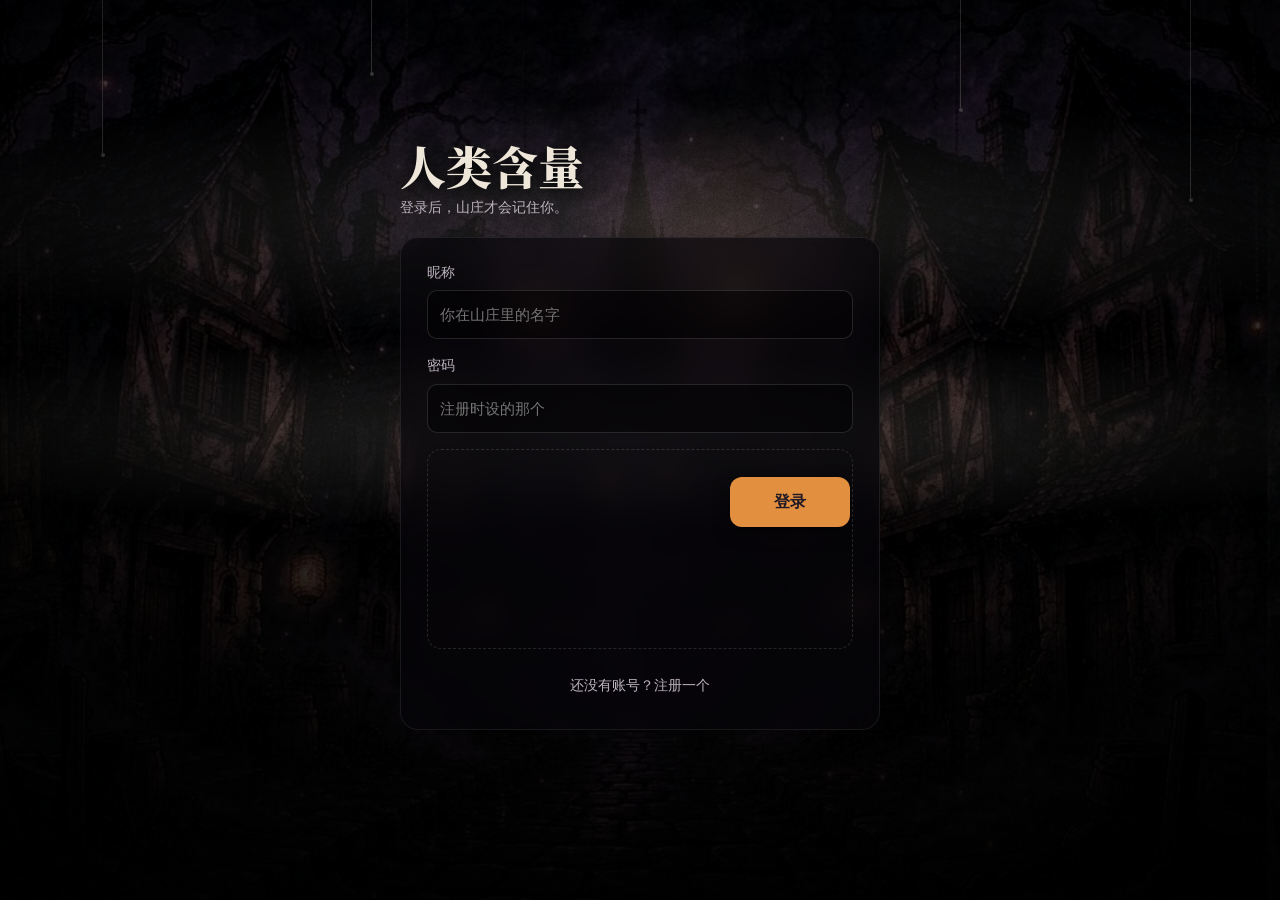
==== demo/index.html @ d8f10190 "Web demo: hostile login door and a desktop layout - Login screen whose button wanders off when the m" ====
<!doctype html>
<html lang="zh-CN">
<head>
<meta charset="utf-8">
<meta name="viewport" content="width=device-width, initial-scale=1, viewport-fit=cover">
<style>html{box-sizing:border-box;padding:env(safe-area-inset-top,0px) 0 env(safe-area-inset-bottom,0px)}body{margin:0}[hidden]{display:none!important}</style>
</head>
<body>
<title>人类含量</title>
<meta name="claude:viewport-fit-sides" content="cover">
<link rel="stylesheet" href="https://fonts.googleapis.com/css2?family=Noto+Serif+SC:wght@700;900&display=swap">
<style>
/* 布局：一块手机竖屏大小的舞台。夜里的山庄做底，内容写在米色纸条和半透的暗玻璃上，火光色是唯一的强调色。 */
:root {
  color-scheme: dark;
  --black: #07050a;
  --night: #16111b;
  --raised: rgba(8, 6, 11, 0.58);
  --text: #ede6d9;
  --dim: #bdb3bf;
  --paper: #efe6d1;
  --paper-shade: #dbcfb5;
  --ink: #211a24;
  --ink-soft: #5e5461;
  --ember: #e38f40;
  --rose: #cc4d73;
  --moss: #85a870;
  --line: rgba(255, 255, 255, 0.1);
  --display: "Noto Serif SC", "Songti SC", "STSong", "SimSun", serif;
  --body: -apple-system, BlinkMacSystemFont, "PingFang SC", "Hiragino Sans GB", "Microsoft YaHei", "Noto Sans SC", sans-serif;
  --gutter-l: max(18px, env(safe-area-inset-left, 0px));
  --gutter-r: max(18px, env(safe-area-inset-right, 0px));
}
html, body { height: 100%; }
body {
  margin: 0;
  background: var(--black);
  color: var(--text);
  font: 15px/1.55 var(--body);
  display: flex;
  justify-content: center;
  align-items: center;
  overflow: hidden;
  -webkit-tap-highlight-color: transparent;
}
*, *::before, *::after { box-sizing: border-box; }
button, input, textarea, select { font: inherit; color: inherit; }
button { border: 0; background: none; padding: 0; cursor: pointer; touch-action: manipulation; }
button:disabled { cursor: default; opacity: 0.36; }
[hidden] { display: none !important; }
:focus-visible { outline: 2px solid var(--ember); outline-offset: 2px; }
h1, h2, h3, p { margin: 0; }

#shell {
  position: relative;
  width: 100%;
  max-width: 430px;
  height: 100%;
  max-height: 932px;
  overflow: hidden;
  background: var(--night);
  isolation: isolate;
}
.side-brand, .side-foot { display: none; }
#view, .screen { position: absolute; inset: 0; }
.scroll {
  position: absolute; inset: 0; overflow-y: auto; overflow-x: hidden; overscroll-behavior: contain;
  padding: 18px var(--gutter-r) 150px var(--gutter-l);
  display: flex; flex-direction: column; gap: 18px;
  scrollbar-width: none;
}
.scroll::-webkit-scrollbar { display: none; }
.scroll > * { flex-shrink: 0; min-width: 0; }

/* ---------- 夜里的山庄 ---------- */
.atmo { position: absolute; inset: 0; overflow: hidden; pointer-events: none; background: #000; z-index: 0; }
.atmo > * { position: absolute; }
.atmo-img { inset: -4% -8% -4% -8%; background-size: cover; background-position: var(--focus, 50%) 30%; filter: saturate(0.74) contrast(1.1) brightness(var(--lift, 1)); animation: atmo-drift 24s ease-in-out infinite alternate; }
.atmo-street { --focus: 50%; --lift: 1.22; --gx: 56%; --gy: 30%; }
.atmo-square { --focus: 47%; --lift: 1.1; --gx: 56%; --gy: 62%; }
.atmo-chapel { --focus: 38%; --gx: 50%; --gy: 42%; }
.atmo-docks { --focus: 34%; --gx: 30%; --gy: 40%; }
.atmo-glow { left: var(--gx); top: var(--gy); width: 340px; height: 340px; margin: -170px 0 0 -170px; border-radius: 50%; background: radial-gradient(circle, rgba(227, 143, 64, 0.4), transparent 68%); mix-blend-mode: screen; animation: atmo-flicker 3.1s steps(1) infinite; }
.atmo-scrim { inset: 0; background: linear-gradient(rgba(0, 0, 0, 0.18), rgba(0, 0, 0, 0.44) 30%, rgba(0, 0, 0, 0.72) 66%, rgba(0, 0, 0, 0.9)); }
.atmo.quiet .atmo-scrim { background: linear-gradient(rgba(0, 0, 0, 0.5), rgba(0, 0, 0, 0.7) 30%, rgba(0, 0, 0, 0.86) 66%, rgba(0, 0, 0, 0.95)); }
.atmo-fog { left: -30%; width: 160%; height: 30%; background: radial-gradient(ellipse at center, rgba(237, 230, 217, 0.13), transparent 62%); }
.atmo-fog.a { top: 9%; animation: atmo-fog-a 26s ease-in-out infinite alternate; }
.atmo-fog.b { top: 36%; height: 24%; animation: atmo-fog-b 31s ease-in-out infinite alternate; }
.atmo-string { top: 0; width: 1px; background: rgba(237, 230, 217, 0.26); transform-origin: top center; animation: atmo-sway 3.6s ease-in-out infinite alternate; }
.atmo-string::after { content: ""; position: absolute; left: -1.5px; bottom: -4px; width: 4px; height: 4px; border-radius: 50%; background: rgba(237, 230, 217, 0.3); }
.atmo-string:nth-of-type(1) { left: 8%; height: 17%; --sway: 1.4deg; }
.atmo-string:nth-of-type(2) { left: 29%; height: 8%; --sway: -2.2deg; animation-duration: 2.9s; }
.atmo-string:nth-of-type(3) { left: 75%; height: 12%; --sway: 1.8deg; animation-duration: 4.2s; }
.atmo-string:nth-of-type(4) { left: 93%; height: 22%; --sway: -1.1deg; animation-duration: 3.3s; }
.atmo-eyes { left: 20%; top: 16%; display: flex; gap: 8px; opacity: 0; animation: atmo-eyes 13s linear infinite; }
.atmo-eyes i { width: 5px; height: 3px; border-radius: 50%; background: var(--ember); box-shadow: 0 0 6px 1px var(--ember); }
.atmo.quiet .atmo-eyes { display: none; }
.atmo-grain { inset: 0; opacity: 0.2; mix-blend-mode: overlay; background-size: 192px 192px; }
.atmo-vig { inset: 0; background: radial-gradient(ellipse at center, transparent 34%, rgba(0, 0, 0, 0.62) 100%); }
@keyframes atmo-drift { from { transform: translateX(-14px); } to { transform: translateX(14px); } }
@keyframes atmo-fog-a { from { transform: translateX(-12%); } to { transform: translateX(14%); } }
@keyframes atmo-fog-b { from { transform: translateX(12%); } to { transform: translateX(-14%); } }
@keyframes atmo-sway { from { transform: rotate(calc(var(--sway) * -1)); } to { transform: rotate(var(--sway)); } }
@keyframes atmo-flicker { 0% { opacity: 0.8; } 9% { opacity: 1; } 17% { opacity: 0.72; } 30% { opacity: 0.95; } 41% { opacity: 0.66; } 52% { opacity: 1; } 63% { opacity: 0.84; } 76% { opacity: 0.7; } 88% { opacity: 0.97; } }
@keyframes atmo-eyes { 0%, 78% { opacity: 0; } 82%, 90% { opacity: 0.9; } 91% { opacity: 0; } 92.5%, 96% { opacity: 0.9; } 98%, 100% { opacity: 0; } }

/* ---------- 文字与通用部件 ---------- */
.screen > .scroll, .screen > .hud, .screen > .village-bottom { z-index: 1; }
.title { font: 900 30px/1.2 var(--display); letter-spacing: 0.01em; text-wrap: balance; text-shadow: 0 2px 14px rgba(0, 0, 0, 0.8); }
.title.sm { font-size: 24px; }
.h2 { font: 700 20px/1.3 var(--display); }
.sub { color: var(--dim); font-size: 14px; }
.small { font-size: 13px; }
.ember { color: var(--ember); } .rose { color: var(--rose); } .moss { color: var(--moss); } .dim { color: var(--dim); }
.row { display: flex; align-items: center; gap: 10px; min-width: 0; }
.row.top { align-items: flex-start; } .row.base { align-items: baseline; }
.grow { flex: 1; min-width: 0; }
.stack { display: flex; flex-direction: column; gap: 10px; min-width: 0; }
.stack.tight { gap: 4px; } .stack.loose { gap: 16px; }
.head { display: flex; align-items: flex-end; justify-content: space-between; gap: 12px; min-height: 44px; }
.back { width: 40px; height: 40px; border-radius: 50%; background: rgba(0, 0, 0, 0.5); border: 1px solid var(--line); display: grid; place-items: center; }
.icon { width: 20px; height: 20px; fill: none; stroke: currentColor; stroke-width: 1.7; stroke-linecap: round; stroke-linejoin: round; flex-shrink: 0; }
.round { width: 40px; height: 40px; border-radius: 50%; background: rgba(0, 0, 0, 0.55); border: 1px solid var(--line); display: grid; place-items: center; color: var(--text); }
.round.ember { color: var(--ember); }

.btn { display: flex; align-items: center; justify-content: center; gap: 8px; width: 100%; min-height: 50px; padding: 0 18px; border-radius: 12px; background: var(--ember); color: var(--ink); font-weight: 650; text-align: center; transition: transform 0.12s, opacity 0.12s; }
.btn:active:not(:disabled) { transform: scale(0.97); }
.btn.quiet { background: rgba(0, 0, 0, 0.5); color: var(--text); font-weight: 550; border: 1px solid rgba(237, 230, 217, 0.16); min-height: 46px; }
.btn.danger { background: var(--rose); }
.btn.fit { width: auto; }
.link { color: var(--dim); font-size: 14px; min-height: 40px; padding: 0 4px; }
.link.ember { color: var(--ember); } .link.rose { color: var(--rose); }
.ink-link { color: var(--ink-soft); font-size: 13px; font-weight: 650; min-height: 32px; }
.paper { background: var(--paper); color: var(--ink); border-radius: 6px; padding: 16px; box-shadow: 0 3px 8px rgba(0, 0, 0, 0.45); }
.paper .sub { color: var(--ink-soft); }
.raised { background: var(--raised); border: 1px solid rgba(255, 255, 255, 0.07); border-radius: 16px; padding: 16px; -webkit-backdrop-filter: blur(14px); backdrop-filter: blur(14px); }
.tag { display: inline-flex; align-items: center; font-size: 12px; font-weight: 650; padding: 2px 8px; border-radius: 99px; background: rgba(189, 179, 191, 0.16); color: var(--dim); white-space: nowrap; }
.tag.ember { background: rgba(227, 143, 64, 0.18); color: var(--ember); } .tag.rose { background: rgba(204, 77, 115, 0.2); color: var(--rose); } .tag.moss { background: rgba(133, 168, 112, 0.2); color: var(--moss); }
.tag.fill-ember { background: var(--ember); color: var(--ink); } .tag.fill-rose { background: var(--rose); color: var(--ink); } .tag.ink { background: rgba(33, 26, 36, 0.14); color: var(--ink); }
.meter { height: 6px; border-radius: 99px; background: rgba(255, 255, 255, 0.12); overflow: hidden; }
.meter > i { display: block; height: 100%; border-radius: 99px; background: var(--ember); transition: width 0.4s ease-out; }
.meter.rose > i { background: var(--rose); }
.kv { display: flex; justify-content: space-between; gap: 12px; padding: 6px 0; font-size: 14px; }
.kv > span:first-child { color: var(--dim); } .kv > span:last-child { font-weight: 550; font-variant-numeric: tabular-nums; text-align: right; }
.hr { height: 1px; background: var(--line); }
.field { display: flex; flex-direction: column; gap: 8px; }
.field > label, .label { font-size: 14px; font-weight: 550; color: var(--dim); }
.input { width: 100%; padding: 12px; border-radius: 10px; background: rgba(0, 0, 0, 0.5); border: 1px solid rgba(255, 255, 255, 0.13); color: var(--text); caret-color: var(--ember); resize: none; }
.input::placeholder { color: rgba(189, 179, 191, 0.5); }
.input:focus { outline: 1px solid var(--ember); }
.seg { display: flex; padding: 3px; border-radius: 11px; background: rgba(0, 0, 0, 0.5); border: 1px solid var(--line); }
.seg > button { flex: 1; min-height: 34px; border-radius: 8px; font-size: 14px; font-weight: 550; color: var(--dim); }
.seg > button.on { background: rgba(237, 230, 217, 0.2); color: var(--text); }
.switch { display: flex; align-items: center; justify-content: space-between; gap: 14px; min-height: 44px; width: 100%; text-align: left; }
.switch i { flex-shrink: 0; width: 50px; height: 30px; border-radius: 99px; background: rgba(255, 255, 255, 0.18); position: relative; transition: background 0.2s; }
.switch i::after { content: ""; position: absolute; top: 3px; left: 3px; width: 24px; height: 24px; border-radius: 50%; background: #fff; transition: transform 0.2s; }
.switch.on i { background: var(--ember); } .switch.on.warn i { background: var(--rose); } .switch.on i::after { transform: translateX(20px); }
input[type="range"] { width: 100%; accent-color: var(--ember); }
.chips { display: flex; gap: 8px; flex-wrap: wrap; }
.chip { flex: 1; min-width: 0; text-align: left; padding: 9px 10px; border-radius: 10px; background: rgba(0, 0, 0, 0.5); border: 1px solid var(--line); }
.chip b { display: block; font-size: 14px; } .chip span { font-size: 11px; opacity: 0.75; }
.chip.on { background: var(--ember); color: var(--ink); border-color: transparent; }
.list-row { display: flex; align-items: center; gap: 12px; width: 100%; padding: 12px 0; text-align: left; border-bottom: 1px solid var(--line); }
.list-row b { display: block; font-weight: 550; } .list-row .sub { font-size: 13px; }
.chev { color: var(--dim); }
.shake { animation: shake 0.4s; }
@keyframes shake { 20% { transform: translateX(-7px); } 40% { transform: translateX(7px); } 60% { transform: translateX(-5px); } 80% { transform: translateX(5px); } }

/* 长按确认 */
.hold { position: relative; overflow: hidden; width: 100%; min-height: 54px; border-radius: 12px; background: color-mix(in srgb, var(--hold, var(--ember)) 62%, #000); color: var(--ink); font-weight: 650; user-select: none; -webkit-user-select: none; touch-action: none; }
.hold > i { position: absolute; inset: 0 auto 0 0; width: 0; background: var(--hold, var(--ember)); }
.hold > span { position: relative; }
.hold.rose { --hold: var(--rose); }

/* ---------- 标签栏、计时条、提示 ---------- */
#tabbar { position: absolute; left: 16px; right: 16px; bottom: calc(12px + env(safe-area-inset-bottom, 0px)); z-index: 20; display: flex; padding: 5px; border-radius: 32px; background: rgba(14, 10, 17, 0.84); border: 1px solid rgba(255, 255, 255, 0.1); -webkit-backdrop-filter: blur(18px); backdrop-filter: blur(18px); box-shadow: 0 10px 30px rgba(0, 0, 0, 0.6); }
#tabbar button { flex: 1; min-height: 52px; border-radius: 27px; display: flex; flex-direction: column; align-items: center; justify-content: center; gap: 2px; font-size: 10.5px; color: var(--text); position: relative; }
#tabbar button.on { background: rgba(227, 143, 64, 0.2); color: var(--ember); }
#tabbar .badge { position: absolute; top: 5px; left: 55%; min-width: 17px; height: 17px; padding: 0 4px; border-radius: 99px; background: #e5484d; color: #fff; font-size: 11px; font-weight: 700; display: grid; place-items: center; }
#dock { position: absolute; left: 14px; right: 14px; bottom: calc(84px + env(safe-area-inset-bottom, 0px)); z-index: 19; display: flex; flex-direction: column; align-items: center; gap: 8px; pointer-events: none; }
#dock > * { pointer-events: auto; }
.demo-pill { display: flex; align-items: center; gap: 10px; padding: 6px 14px; border-radius: 99px; background: var(--ember); color: var(--ink); font-size: 13px; box-shadow: 0 4px 12px rgba(0, 0, 0, 0.5); }
.demo-pill button { font-weight: 700; min-height: 28px; }
.focus-dock { width: 100%; display: flex; align-items: center; gap: 12px; padding: 9px 12px 9px 14px; border-radius: 14px; background: rgba(14, 10, 17, 0.92); border: 1px solid var(--line); box-shadow: 0 6px 18px rgba(0, 0, 0, 0.5); font-size: 14px; font-weight: 550; }
.focus-dock .t { font-variant-numeric: tabular-nums; }
.focus-dock .pp { width: 34px; height: 34px; border-radius: 50%; background: var(--ember); color: var(--ink); display: grid; place-items: center; }
#toast { pointer-events: none; position: absolute; left: 18px; right: 18px; bottom: calc(94px + env(safe-area-inset-bottom, 0px)); z-index: 70; padding: 12px 16px; border-radius: 12px; background: var(--paper); color: var(--ink); font-size: 14px; font-weight: 550; box-shadow: 0 8px 26px rgba(0, 0, 0, 0.6); animation: rise 0.3s ease-out; }
#flash { position: absolute; inset: 0; z-index: 80; display: grid; place-items: center; pointer-events: none; }
.flash-box { padding: 18px 26px; border-radius: 18px; background: rgba(14, 10, 17, 0.94); text-align: center; animation: pop 0.45s cubic-bezier(0.2, 1.4, 0.4, 1); }
.flash-box b { display: block; font: 900 40px/1.2 var(--display); color: var(--ember); } .flash-box.bad b { color: var(--rose); }
.flash-box span { font-size: 14px; font-weight: 550; }
.spark { position: absolute; left: 50%; top: 50%; width: 6px; height: 6px; border-radius: 50%; background: var(--ember); animation: spark 0.7s ease-out forwards; }
.flash-box.bad ~ .spark { background: var(--rose); }
@keyframes rise { from { transform: translateY(14px); opacity: 0; } }
@keyframes pop { from { transform: scale(0.8); opacity: 0; } }
@keyframes spark { to { transform: translate(var(--dx), var(--dy)); opacity: 0; } }

/* ---------- 弹出面板 ---------- */
#sheet { position: absolute; inset: 0; z-index: 40; }
.sheet-dim { position: absolute; inset: 0; background: rgba(0, 0, 0, 0.6); animation: fade 0.25s; }
.sheet-panel { position: absolute; left: 0; right: 0; bottom: 0; top: 7%; border-radius: 22px 22px 0 0; overflow: hidden; background: var(--night); animation: sheet-up 0.32s cubic-bezier(0.2, 0.9, 0.3, 1); display: flex; flex-direction: column; }
.sheet-panel.half { top: auto; max-height: 86%; }
.sheet-head { position: relative; z-index: 2; display: flex; align-items: center; justify-content: space-between; padding: 14px var(--gutter-r) 8px var(--gutter-l); }
.sheet-head::before { content: ""; position: absolute; top: 6px; left: 50%; width: 36px; height: 4px; margin-left: -18px; border-radius: 9px; background: rgba(255, 255, 255, 0.3); }
.sheet-head b { font-weight: 650; font-size: 16px; padding-top: 6px; }
.sheet-close { min-height: 36px; padding: 0 14px; margin-top: 6px; border-radius: 99px; background: rgba(255, 255, 255, 0.1); color: var(--dim); font-size: 14px; }
.sheet-body { position: relative; z-index: 1; flex: 1; overflow-y: auto; overscroll-behavior: contain; padding: 8px var(--gutter-r) calc(30px + env(safe-area-inset-bottom, 0px)) var(--gutter-l); display: flex; flex-direction: column; gap: 18px; scrollbar-width: none; }
.sheet-body > * { flex-shrink: 0; min-width: 0; }
.sheet-foot { position: relative; z-index: 2; padding: 14px var(--gutter-r) calc(18px + env(safe-area-inset-bottom, 0px)) var(--gutter-l); background: rgba(14, 10, 17, 0.94); border-top: 1px solid var(--line); }
@keyframes fade { from { opacity: 0; } }
@keyframes sheet-up { from { transform: translateY(100%); } }
#cover { position: absolute; inset: 0; z-index: 50; }
#cover:empty, #sheet:empty, #toast:empty, #flash:empty, #dock:empty { display: none; }

/* ---------- 山庄 ---------- */
.pano { position: absolute; inset: 0; overflow: hidden; touch-action: none; cursor: grab; background: #000; }
.pano.grabbing { cursor: grabbing; }
.pano-strip { position: absolute; top: 50%; left: 0; display: flex; will-change: transform; }
.pano-cell { flex-shrink: 0; background-size: 100% 100%; }
.pano-shade { position: absolute; inset: 0; pointer-events: none; background: linear-gradient(rgba(0, 0, 0, 0.55), transparent 22%, transparent 55%, rgba(22, 17, 27, 0.92)); }
.pano .atmo-grain { position: absolute; }
.place { position: absolute; left: 0; top: 0; display: flex; flex-direction: column; align-items: center; gap: 4px; will-change: transform; }
.place b { display: flex; align-items: center; gap: 5px; padding: 6px 12px; border-radius: 4px; background: var(--paper); color: var(--ink); font: 900 17px/1.2 var(--display); box-shadow: 0 3px 8px rgba(0, 0, 0, 0.6); white-space: nowrap; }
.place.locked b { background: rgba(22, 17, 27, 0.92); color: rgba(237, 230, 217, 0.85); }
.place.locked::before { content: ""; position: absolute; left: 50%; top: 50%; width: 190px; height: 120px; margin: -60px 0 0 -95px; background: radial-gradient(ellipse, rgba(22, 17, 27, 0.85), transparent 68%); z-index: -1; }
.place small { font-size: 11px; font-weight: 550; color: rgba(237, 230, 217, 0.85); text-shadow: 0 1px 4px #000; }
.place.on b { outline: 2px solid var(--ember); }
.puppet { position: absolute; left: 0; top: 0; width: 96px; display: flex; flex-direction: column; align-items: center; gap: 6px; will-change: transform; animation: puppet-sway 4s ease-in-out infinite alternate; transform-origin: top center; }
.puppet::before { content: ""; position: absolute; top: 0; left: 30px; width: 36px; height: var(--top); border-left: 1px solid rgba(237, 230, 217, 0.35); border-right: 1px solid rgba(237, 230, 217, 0.35); transform: perspective(200px) rotateX(-20deg); transform-origin: top; }
.puppet .pic { width: 96px; height: 104px; margin-top: var(--top); border-radius: 5px; background-size: cover; background-position: center; border: 1.5px solid rgba(0, 0, 0, 0.7); box-shadow: 0 6px 12px rgba(0, 0, 0, 0.6); }
.puppet.mine .pic { border: 2.5px solid var(--ember); }
.puppet span { padding: 3px 8px; border-radius: 3px; background: var(--paper); color: var(--ink); font-size: 12px; font-weight: 650; white-space: nowrap; }
.puppet.mine span { background: var(--ember); }
@keyframes puppet-sway { from { rotate: -1.4deg; } to { rotate: 1.4deg; } }
.hud { position: absolute; left: 0; right: 0; top: 0; padding: 14px var(--gutter-r) 0 var(--gutter-l); display: flex; flex-direction: column; align-items: center; gap: 10px; pointer-events: none; }
.hud > * { pointer-events: auto; }
.hud-row { width: 100%; display: flex; align-items: flex-start; gap: 10px; }
.hud-role { text-align: left; display: flex; flex-direction: column; gap: 5px; }
.hud-role b { font: 700 19px/1.2 var(--display); } .hud-role b em { font: 650 12px var(--body); color: var(--ember); margin-left: 6px; font-style: normal; }
.hud-role .meter { width: 128px; height: 5px; } .hud-role small { font-size: 11px; color: rgba(237, 230, 217, 0.78); }
.hud-hc { text-align: right; } .hud-hc b { display: block; font: 700 19px/1.2 var(--display); } .hud-hc small { font-size: 11px; color: rgba(237, 230, 217, 0.78); }
.village-bottom { position: absolute; left: 0; right: 0; bottom: calc(84px + env(safe-area-inset-bottom, 0px)); padding: 0 14px; display: flex; flex-direction: column; align-items: center; gap: 10px; pointer-events: none; }
.village-bottom > * { pointer-events: auto; }
.logo { font: 900 34px/1.2 var(--display); text-shadow: 0 2px 12px #000; pointer-events: none; }
.lead { display: flex; align-items: center; gap: 7px; max-width: 100%; min-height: 38px; padding: 0 14px; border-radius: 99px; background: var(--ember); color: var(--ink); font-size: 14px; font-weight: 600; box-shadow: 0 4px 12px rgba(0, 0, 0, 0.5); }
.lead span { overflow: hidden; text-overflow: ellipsis; white-space: nowrap; }
.pills { display: flex; gap: 8px; flex-wrap: wrap; justify-content: center; }
.pill { display: flex; align-items: center; gap: 5px; min-height: 38px; padding: 0 12px; border-radius: 99px; background: rgba(22, 17, 27, 0.8); border: 1px solid rgba(237, 230, 217, 0.18); font-size: 13px; font-weight: 550; }
.pill .icon { width: 15px; height: 15px; }
.look-hint { display: flex; align-items: center; gap: 6px; padding: 7px 12px; border-radius: 99px; background: rgba(22, 17, 27, 0.75); font-size: 13px; font-weight: 550; animation: nudge 0.9s ease-in-out infinite alternate; }
@keyframes nudge { from { transform: translateX(-14px); } to { transform: translateX(14px); } }
.place-card { width: 100%; padding: 16px; border-radius: 18px; background: rgba(14, 10, 17, 0.94); border: 1px solid var(--line); box-shadow: 0 8px 26px rgba(0, 0, 0, 0.6); display: flex; flex-direction: column; gap: 10px; animation: rise 0.25s ease-out; }
.place-card h2 { font: 900 24px/1.2 var(--display); }

/* ---------- 待办 ---------- */
.slip { position: relative; display: flex; align-items: flex-start; gap: 12px; padding: 14px; }
.slip::before { content: ""; position: absolute; top: -4px; left: 50%; width: 9px; height: 9px; margin-left: -4px; border-radius: 50%; background: var(--rose); box-shadow: 0 1px 2px rgba(0, 0, 0, 0.5); }
.slip.bonus::before { background: var(--ember); }
.slip:nth-of-type(odd) { rotate: -0.5deg; } .slip:nth-of-type(even) { rotate: 0.4deg; }
.slip.full { opacity: 0.78; } .slip.full .t { text-decoration: line-through; text-decoration-color: rgba(33, 26, 36, 0.5); }
.check { flex-shrink: 0; width: 34px; height: 34px; display: grid; place-items: center; }
.check i { width: 26px; height: 26px; border-radius: 50%; border: 1.6px solid rgba(33, 26, 36, 0.55); display: grid; place-items: center; color: var(--paper); overflow: hidden; }
.check.full i { background: var(--ink); border-color: var(--ink); }
.check.partial i { background: linear-gradient(90deg, var(--ink) 50%, transparent 50%); }
.slip .body { flex: 1; min-width: 0; text-align: left; } .slip .t { font-weight: 650; font-size: 16px; overflow-wrap: anywhere; } .slip .m { font-size: 13px; color: var(--ink-soft); }
.timer { font: 650 46px/1 var(--body); font-variant-numeric: tabular-nums; letter-spacing: -0.01em; }
.timer.idle { color: var(--dim); }
.bait { display: flex; align-items: center; gap: 8px; width: 100%; min-height: 52px; padding: 0 16px; border-radius: 12px; background: var(--rose); color: var(--ink); font-weight: 650; text-align: left; animation: pulse 0.9s ease-in-out infinite alternate; }
.bait .tag { margin-left: auto; background: rgba(33, 26, 36, 0.22); color: var(--ink); }
@keyframes pulse { to { transform: scale(1.02); } }
.drain { height: 3px; border-radius: 9px; background: rgba(255, 255, 255, 0.12); overflow: hidden; }
.drain > i { display: block; height: 100%; width: 100%; background: var(--rose); transform-origin: left; animation: drain var(--dur, 2.6s) linear forwards; }
@keyframes drain { to { transform: scaleX(0); } }

/* ---------- 恨点 ---------- */
.btn.dodge { transition: width 0.35s cubic-bezier(0.3, 1.6, 0.5, 1), margin 0.35s cubic-bezier(0.3, 1.6, 0.5, 1); }
.btn.dodge.d1 { width: 58%; margin-left: 42%; }
.btn.dodge.d2 { width: 58%; margin-right: 42%; }
.hc-grid { display: grid; grid-template-columns: repeat(3, 1fr); gap: 6px; }
.hc-tile { aspect-ratio: 1; border-radius: 6px; background-size: cover; border: 1px solid rgba(255, 255, 255, 0.1); position: relative; transition: transform 0.12s; }
.hc-tile.on { transform: scale(0.94); outline: 3px solid var(--ember); outline-offset: -3px; }
.hc-tile.on::after { content: "✓"; position: absolute; top: 4px; right: 4px; width: 22px; height: 22px; border-radius: 50%; background: var(--ember); color: var(--ink); font-weight: 800; font-size: 13px; display: grid; place-items: center; }
.troupe { position: absolute; inset: 0; z-index: 1; display: grid; place-items: center; padding: 0 26px; background: rgba(0, 0, 0, 0.62); animation: fade 0.25s; }
.troupe-card { position: relative; width: 100%; display: flex; flex-direction: column; gap: 14px; padding: 20px; border-radius: 20px; background: rgba(22, 17, 27, 0.97); border: 1px solid var(--line); box-shadow: 0 20px 50px rgba(0, 0, 0, 0.7); animation: pop 0.35s cubic-bezier(0.2, 1.4, 0.4, 1); }
.troupe-yes { min-height: 54px; font-weight: 750; animation: pulse 0.8s ease-in-out infinite alternate; }
.troupe-no { align-self: center; font-size: 12px; color: rgba(189, 179, 191, 0.65); min-height: 30px; }
.troupe-x { position: absolute; top: 6px; right: 6px; width: 34px; height: 34px; display: flex; flex-direction: column; align-items: center; justify-content: center; color: rgba(189, 179, 191, 0.5); transition: left 0.3s cubic-bezier(0.3, 1.6, 0.5, 1), right 0.3s cubic-bezier(0.3, 1.6, 0.5, 1); }
.troupe-x .icon { width: 12px; height: 12px; }
.troupe-x small { font-size: 9px; }
.troupe-x.moved { right: auto; left: 6px; }

/* ---------- 议事与夜谈 ---------- */
.note-slip { display: flex; flex-direction: column; gap: 10px; } .note-slip:nth-of-type(even) { rotate: 0.4deg; } .note-slip:nth-of-type(odd) { rotate: -0.3deg; }
.note-slip.cut { opacity: 0.7; } .note-slip.cut .q { text-decoration: line-through; text-decoration-color: rgba(33, 26, 36, 0.5); }
.note-slip .who { font-size: 14px; font-weight: 750; } .note-slip .q { font-size: 15.5px; }
.pick { display: flex; align-items: flex-start; gap: 10px; width: 100%; text-align: left; padding: 12px; }
.pick .dot { flex-shrink: 0; width: 22px; height: 22px; margin-top: 2px; border-radius: 50%; border: 1.6px solid var(--ink-soft); }
.pick.on .dot { border-color: var(--rose); background: radial-gradient(circle, var(--rose) 46%, transparent 52%); }
.seats { display: grid; grid-template-columns: repeat(5, 1fr); gap: 6px; }
.seat { padding: 8px 2px; border-radius: 10px; background: rgba(0, 0, 0, 0.5); text-align: center; font-size: 11px; line-height: 1.35; color: var(--dim); }
.seat b { display: block; font-size: 13px; color: var(--text); } .seat.me { background: rgba(227, 143, 64, 0.16); } .seat.me b { color: var(--ember); }
.seat.out { opacity: 0.45; } .seat.keeper { background: rgba(204, 77, 115, 0.22); } .seat.keeper b { color: var(--rose); }
.testimony { padding: 12px; } .testimony b { display: block; font-size: 13px; margin-bottom: 2px; }
.targets { display: grid; grid-template-columns: 1fr 1fr; gap: 8px; }
.targets button { min-height: 44px; border-radius: 10px; background: rgba(0, 0, 0, 0.5); border: 1px solid var(--line); font-size: 14px; }
.targets button.on { background: var(--ember); color: var(--ink); border-color: transparent; font-weight: 650; }

/* ---------- 木偶工坊、回声、地图 ---------- */
.portrait { flex-shrink: 0; border-radius: 8px; background-size: cover; background-position: center; }
.cards { display: grid; grid-template-columns: repeat(auto-fill, minmax(100px, 1fr)); gap: 14px 12px; }
.cards .art { height: 132px; border-radius: 6px; background-size: cover; background-position: center; margin-bottom: 5px; }
.tiers { display: grid; grid-template-columns: repeat(4, 1fr); gap: 6px; }
.tiers div { padding: 8px 2px; border-radius: 8px; background: rgba(0, 0, 0, 0.5); color: var(--dim); text-align: center; font-size: 11px; }
.tiers div b { display: block; font-size: 12px; white-space: nowrap; overflow: hidden; text-overflow: ellipsis; } .tiers div.on { background: var(--ember); color: var(--ink); }
.big-number { font: 900 52px/1 var(--display); }
.event { display: flex; flex-direction: column; gap: 2px; padding: 5px 0; } .event time, .event small { font-size: 12px; color: var(--dim); }
.record { display: flex; flex-direction: column; gap: 5px; padding: 8px 0; border-bottom: 1px solid var(--line); }
.map { border-radius: 14px; overflow: hidden; }
.map-scene { position: relative; aspect-ratio: 1024 / 644; background-size: cover; overflow: hidden; }
.map-scene.fog { filter: saturate(0.1) brightness(0.72); } .map-scene.fog::after { content: ""; position: absolute; inset: 0; background: rgba(22, 17, 27, 0.5); -webkit-backdrop-filter: blur(4px); backdrop-filter: blur(4px); }
.map-scene > svg { position: absolute; inset: 0; width: 100%; height: 100%; }
.pin .icon { width: 12px; height: 12px; }
.place .icon { width: 13px; height: 13px; }
.map-scene .name { position: absolute; left: 10px; top: 10px; z-index: 3; padding: 3px 8px; border-radius: 99px; background: rgba(22, 17, 27, 0.72); font-size: 12px; font-weight: 650; }
.pin { position: absolute; z-index: 4; transform: translate(-50%, -50%); display: flex; flex-direction: column; align-items: center; gap: 3px; }
.pin b { display: flex; align-items: center; gap: 4px; padding: 4px 9px; border-radius: 3px; background: var(--paper); color: var(--ink); font: 900 14px/1.2 var(--display); white-space: nowrap; box-shadow: 0 2px 6px rgba(0, 0, 0, 0.6); }
.pin i { width: 7px; height: 7px; border-radius: 50%; background: var(--ember); }
.pin.locked b { background: #241c2b; color: rgba(237, 230, 217, 0.8); } .pin.locked i { background: var(--dim); }
.pin.on b { outline: 2px solid var(--ember); } .pin.fresh b { background: var(--ember); animation: pop 0.5s cubic-bezier(0.2, 1.6, 0.4, 1); }
.flip { width: 230px; height: 318px; perspective: 900px; margin: 0 auto; }
.flip-inner { position: relative; width: 100%; height: 100%; transition: transform 0.7s ease-in-out; transform-style: preserve-3d; }
.flip.open .flip-inner { transform: rotateY(180deg); }
.flip-face { position: absolute; inset: 0; border-radius: 12px; backface-visibility: hidden; -webkit-backface-visibility: hidden; box-shadow: 0 14px 34px rgba(0, 0, 0, 0.7); background-size: cover; background-position: center; }
.flip-back { background: #241c2b; display: grid; place-items: center; font: 900 90px var(--display); color: var(--ember); outline: 1.5px solid rgba(227, 143, 64, 0.6); outline-offset: -10px; animation: nudge-rot 1.1s ease-in-out infinite alternate; }
.flip-front { transform: rotateY(180deg); }
@keyframes nudge-rot { from { rotate: -2deg; } to { rotate: 2deg; } }

/* ---------- 开场 ---------- */
.intro { position: absolute; inset: 0; display: flex; flex-direction: column; padding: 14px 26px calc(24px + env(safe-area-inset-bottom, 0px)); }
.intro > :not(.atmo) { position: relative; z-index: 1; }
.intro .skip { align-self: flex-end; }
.intro .words { margin-top: auto; display: flex; flex-direction: column; gap: 16px; animation: rise 0.7s ease-out; }
.intro .words h1 { font: 900 38px/1.2 var(--display); text-shadow: 0 2px 14px #000; }
.intro .words p { font-size: 19px; line-height: 1.55; color: rgba(237, 230, 217, 0.92); }
.dots { display: flex; gap: 7px; margin: 34px 0 22px; } .dots i { width: 7px; height: 7px; border-radius: 9px; background: rgba(237, 230, 217, 0.25); transition: width 0.3s; } .dots i.on { width: 22px; background: var(--ember); }

@media (prefers-reduced-motion: reduce) {
  .atmo *, .puppet, .look-hint, .bait, .flip-back { animation: none !important; }
  .atmo-eyes { display: none; }
  .sheet-panel, .place-card, #toast, .flash-box { animation-duration: 0.01s; }
}

/* ---------- 登录与注册 ---------- */
.login { position: absolute; inset: 0; z-index: 64; overflow: hidden; background: var(--night); }
.login-body { position: absolute; inset: 0; z-index: 1; overflow-y: auto; overscroll-behavior: contain; padding: calc(26px + env(safe-area-inset-top, 0px)) var(--gutter-r) 110px var(--gutter-l); display: flex; flex-direction: column; gap: 18px; scrollbar-width: none; }
.login-body::-webkit-scrollbar { display: none; }
.login-head h1 { font: 900 34px/1.2 var(--display); text-shadow: 0 2px 14px #000; }
.login-head p { color: var(--dim); font-size: 14px; margin-top: 4px; }
.login-card { display: flex; flex-direction: column; gap: 14px; padding: 18px 16px; border-radius: 18px; background: rgba(8, 6, 11, 0.62); border: 1px solid rgba(255, 255, 255, 0.08); -webkit-backdrop-filter: blur(14px); backdrop-filter: blur(14px); }
.login-field { display: flex; flex-direction: column; gap: 7px; }
.login-field > span:first-child { font-size: 14px; font-weight: 550; color: var(--dim); }
.login-field input, .login-input { width: 100%; padding: 12px; border-radius: 10px; background: rgba(0, 0, 0, 0.5); border: 1px solid rgba(255, 255, 255, 0.13); color: var(--text); caret-color: var(--ember); font-size: 15px; min-width: 0; }
.login-field input:focus, .login-input:focus { outline: 1px solid var(--ember); }
.login-pass { display: flex; gap: 8px; }
.login-pass button { flex-shrink: 0; padding: 0 12px; border-radius: 10px; background: rgba(255, 255, 255, 0.08); color: var(--dim); font-size: 13px; min-height: 44px; }
.login-zone { position: relative; height: 170px; border-radius: 14px; border: 1px dashed rgba(237, 230, 217, 0.14); overflow: hidden; touch-action: none; }
.login-go { position: absolute; left: 0; top: 0; width: 120px; min-height: 50px; border-radius: 12px; background: var(--ember); color: var(--ink); font-weight: 700; box-shadow: 0 6px 16px rgba(0, 0, 0, 0.5); }
.login-go.tired { background: var(--paper); }
.login-btn { display: flex; align-items: center; justify-content: center; width: 100%; min-height: 50px; padding: 0 16px; border-radius: 12px; background: var(--ember); color: var(--ink); font-weight: 700; }
.login-btn.quiet { background: rgba(0, 0, 0, 0.5); color: var(--text); font-weight: 550; border: 1px solid rgba(237, 230, 217, 0.16); }
.login-btn.fit { width: auto; flex-shrink: 0; }
.login-link { align-self: center; min-height: 40px; color: var(--dim); font-size: 14px; }
.login-link.small { font-size: 11px; color: rgba(189, 179, 191, 0.55); min-height: 28px; }
.login-rules { margin: 0; padding: 0; list-style: none; display: flex; flex-direction: column; gap: 6px; }
.login-rules:empty { display: none; }
.login-rules li { font-size: 13px; padding: 8px 10px; border-radius: 8px; animation: rise 0.25s ease-out; }
.login-rules li.no { background: rgba(204, 77, 115, 0.16); color: #f08aa8; }
.login-rules li.ok { background: rgba(133, 168, 112, 0.14); color: var(--moss); }
.login-checks { display: flex; flex-direction: column; gap: 4px; }
.login-check { display: flex; align-items: flex-start; gap: 10px; min-height: 40px; padding: 6px 2px; cursor: pointer; font-size: 13.5px; line-height: 1.5; }
.login-check i { flex-shrink: 0; width: 20px; height: 20px; margin-top: 1px; border-radius: 5px; border: 1.6px solid rgba(237, 230, 217, 0.45); display: grid; place-items: center; }
.login-check.on i { background: var(--ember); border-color: var(--ember); }
.login-check.on i::after { content: "✓"; color: var(--ink); font-size: 13px; font-weight: 800; font-style: normal; }
.login-inline { color: var(--ember); font-size: inherit; text-decoration: underline; text-underline-offset: 3px; }
.login-terms { max-height: 230px; overflow-y: auto; padding: 12px; border-radius: 10px; background: var(--paper); color: var(--ink); display: flex; flex-direction: column; gap: 8px; font-size: 13.5px; }
.login-clock { font-size: 14px; font-weight: 650; color: var(--rose); text-align: center; }
.login-perm b { font: 700 19px/1.4 var(--display); }
.login-perm > p { font-size: 14px; color: rgba(237, 230, 217, 0.85); }
.login-row { display: flex; gap: 10px; }
.login-row > * { flex: 1; min-width: 0; }
.login-fine { font-size: 11px; color: rgba(189, 179, 191, 0.55); text-align: center; }
.login-meter { display: flex; justify-content: space-between; align-items: baseline; }
.login-meter span { color: var(--dim); font-size: 14px; }
.login-meter b { font: 900 30px/1 var(--display); color: var(--ember); font-variant-numeric: tabular-nums; }
.login-bar { height: 8px; border-radius: 99px; background: rgba(255, 255, 255, 0.12); overflow: hidden; }
.login-bar i { display: block; height: 100%; background: var(--ember); border-radius: 99px; transition: width 0.5s ease-out; }
.login-almost { color: var(--rose); font-size: 14px; font-weight: 650; }
.login-chips { display: flex; flex-wrap: wrap; gap: 8px; }
.login-chips button { min-height: 40px; padding: 0 14px; border-radius: 99px; background: rgba(0, 0, 0, 0.5); border: 1px solid rgba(237, 230, 217, 0.18); font-size: 14px; }
.login-cap { position: absolute; left: var(--gutter-l); right: var(--gutter-r); bottom: calc(22px + env(safe-area-inset-bottom, 0px)); z-index: 2; margin: 0; padding: 10px 14px; border-radius: 12px; background: var(--paper); color: var(--ink); font-size: 14px; font-weight: 600; opacity: 0; pointer-events: none; transition: opacity 0.2s; }
.login-cap.on { opacity: 1; animation: rise 0.25s ease-out; }
.login-shake { animation: shake 0.4s; }


/* ================= 电脑大屏 =================
   布局：左侧一条导航栏，右边是满幅的场景；文字内容收在居中的一栏里，弹出面板变成居中的对话框。 */
@media (min-width: 900px) {
  :root { --side: 236px; --col: 820px; }
  body { font-size: 16px; }
  #shell { max-width: none; max-height: none; width: 100%; height: 100%; border-radius: 0; box-shadow: none; }
  #view { left: var(--side); }
  .scroll { padding: 44px max(48px, calc((100% - var(--col)) / 2)) 120px; gap: 22px; }
  .title { font-size: 38px; }
  .title.sm { font-size: 30px; }

  /* 左侧导航 */
  #tabbar { left: 0; right: auto; top: 0; bottom: 0; width: var(--side); flex-direction: column; gap: 6px; padding: 28px 16px 22px; border-radius: 0; border: 0; border-right: 1px solid rgba(255, 255, 255, 0.08); background: rgba(10, 7, 13, 0.94); box-shadow: none; }
  #tabbar > button { flex: 0 0 auto; flex-direction: row; justify-content: flex-start; gap: 12px; min-height: 48px; padding: 0 14px; border-radius: 12px; font-size: 15px; }
  #tabbar > button .icon { width: 20px; height: 20px; }
  #tabbar > button:hover:not(.on) { background: rgba(255, 255, 255, 0.05); }
  #tabbar .badge { position: static; margin-left: auto; }
  .side-brand { display: flex; flex-direction: column; gap: 2px; padding: 0 14px 22px; }
  .side-brand b { font: 900 28px/1.2 var(--display); }
  .side-brand span { font-size: 12px; color: var(--dim); letter-spacing: 0.1em; }
  .side-foot { display: flex; flex-direction: column; gap: 14px; margin-top: auto; padding: 16px 14px 0; border-top: 1px solid rgba(255, 255, 255, 0.08); }
  .side-hc { display: flex; align-items: baseline; gap: 10px; text-align: left; }
  .side-hc b { font: 900 30px/1 var(--display); }
  .side-hc span { font-size: 13px; color: var(--dim); }
  .side-role { display: flex; flex-direction: column; gap: 6px; font-size: 13px; }
  .side-role small { font-size: 12px; color: var(--dim); }
  .side-tools { display: flex; gap: 8px; }

  /* 计时条、提示、大字 */
  #dock { left: calc(var(--side) + 24px); right: 24px; bottom: 24px; align-items: flex-end; }
  .focus-dock { width: 400px; }
  #toast { left: var(--side); right: 0; margin: 0 auto; width: fit-content; max-width: 520px; bottom: 30px; }
  #flash { left: var(--side); }

  /* 弹出面板：居中的对话框 */
  .sheet-panel, .sheet-panel.half { left: 50%; right: auto; top: 50%; bottom: auto; width: min(640px, 92%); height: min(86%, 860px); max-height: none; border-radius: 20px; transform: translate(-50%, -50%); animation: modal-in 0.28s cubic-bezier(0.2, 0.9, 0.3, 1); box-shadow: 0 30px 80px rgba(0, 0, 0, 0.7); border: 1px solid rgba(255, 255, 255, 0.08); }
  .sheet-panel.half { height: auto; max-height: 86%; }
  .sheet-head::before { display: none; }
  .sheet-head { padding-top: 18px; }
  .sheet-body { padding-left: 28px; padding-right: 28px; }
  .sheet-foot { padding-left: 28px; padding-right: 28px; }

  /* 山庄：满幅全景，底部的说明卡不铺满 */
  .place-card { max-width: 560px; }
  .village-bottom { bottom: 32px; }
  .hud { padding: 22px 32px 0; }
  .hud .round { display: none; }

  /* 整屏的页面：内容收在中间 */
  .intro { padding-left: max(32px, calc((100% - 600px) / 2)); padding-right: max(32px, calc((100% - 600px) / 2)); }
  .intro .words h1 { font-size: 52px; }
  .intro .words p { font-size: 21px; }
  .troupe-card { max-width: 460px; }
  .login-body { padding-left: max(32px, calc((100% - 480px) / 2)); padding-right: max(32px, calc((100% - 480px) / 2)); padding-top: 64px; }
  .login-head h1 { font-size: 46px; }
  .login-body { padding-bottom: 96px; }
  .login-body > :first-child { margin-top: auto; }
  .login-body > :last-child { margin-bottom: auto; }
  .login-card { padding: 24px 26px; gap: 16px; }
  .login-zone { height: 200px; }
  .login-go:hover { filter: brightness(1.08); }
  .login-terms { max-height: 300px; font-size: 14.5px; }
  .login-cap { left: 50%; right: auto; width: min(480px, 90%); transform: translateX(-50%); bottom: 36px; }
  .lab { padding-left: max(0px, calc((100% - 880px) / 2)); padding-right: max(0px, calc((100% - 880px) / 2)); }
  .fate { padding-left: max(0px, calc((100% - 860px) / 2)); padding-right: max(0px, calc((100% - 860px) / 2)); }
  .hud-role, .hud-hc, .hud .demo-pill, #dock .demo-pill { display: none; }
  .side-demo { display: flex; flex-direction: column; gap: 6px; padding: 10px 12px; border-radius: 12px; background: rgba(227, 143, 64, 0.14); border: 1px solid rgba(227, 143, 64, 0.35); font-size: 12.5px; color: var(--ember); }
  .side-demo button { align-self: flex-start; font-weight: 700; text-decoration: underline; text-underline-offset: 3px; }
  .sheet-panel:not(.half) { width: min(720px, 92%); }
  .cards { grid-template-columns: repeat(auto-fill, minmax(130px, 1fr)); }
  .cards .art { height: 170px; }
}
@keyframes modal-in { from { opacity: 0; transform: translate(-50%, -48%) scale(0.97); } }

/* 木偶剧场 · 反向体验。所有选择器都以 .lab 开头；颜色只用宿主页面的色板变量。
   火光色（--ember）是玩家自己的动作，玫瑰色（--rose）是界面在使坏。 */
.lab {
  --lab-panel: rgba(10, 7, 14, 0.62);
  --lab-well: rgba(0, 0, 0, 0.45);
  --lab-hair: rgba(255, 255, 255, 0.09);
  position: absolute;
  inset: 0;
  z-index: 60;
  overflow: hidden;
  display: flex;
  flex-direction: column;
  background: var(--night);
  color: var(--text);
  font-family: var(--body);
  font-size: 15px;
  line-height: 1.5;
  -webkit-tap-highlight-color: transparent;
  user-select: none;
  -webkit-user-select: none;
}
.lab *,
.lab *::before,
.lab *::after { box-sizing: border-box; }
.lab [hidden] { display: none !important; }
.lab:focus { outline: none; }
.lab button { font: inherit; color: inherit; border: 0; background: none; padding: 0; cursor: pointer; touch-action: manipulation; }
.lab button:disabled { cursor: default; }
.lab textarea,
.lab input[type="text"] { font: inherit; color: var(--text); user-select: text; -webkit-user-select: text; }
.lab :focus-visible { outline: 2px solid var(--ember); outline-offset: 2px; }
.lab p,
.lab h1,
.lab h2,
.lab h3,
.lab ol,
.lab blockquote { margin: 0; padding: 0; }
.lab ol { list-style: none; }
.lab .lab-sr { position: absolute; width: 1px; height: 1px; overflow: hidden; clip-path: inset(50%); white-space: nowrap; }

/* ---------- 顶栏 ---------- */
.lab .lab-hud {
  position: relative;
  z-index: 2;
  flex: none;
  padding: 10px 16px 10px;
  background: var(--lab-panel);
  border-bottom: 1px solid var(--lab-hair);
  -webkit-backdrop-filter: blur(14px);
  backdrop-filter: blur(14px);
}
.lab .lab-hud-top { display: flex; align-items: center; gap: 6px; }
.lab .lab-idea { flex: 1; min-width: 0; min-height: 44px; display: flex; flex-direction: column; align-items: flex-start; justify-content: center; text-align: left; }
.lab .lab-idea-k { display: flex; align-items: center; gap: 6px; font-size: 11px; color: var(--dim); }
.lab .lab-chip { font-style: normal; font-size: 11px; font-weight: 600; padding: 1px 7px; border-radius: 99px; background: var(--lab-hair); color: var(--text); }
.lab .lab-idea b { max-width: 100%; font-size: 14px; font-weight: 600; white-space: nowrap; overflow: hidden; text-overflow: ellipsis; }
.lab .lab-idea.lab-lost b { color: var(--rose); text-decoration: line-through; }
.lab .lab-fav,
.lab .lab-clock { flex: none; min-height: 44px; padding: 0 6px; display: flex; align-items: center; gap: 5px; font-size: 13px; color: var(--dim); font-variant-numeric: tabular-nums; }
.lab .lab-fav svg { width: 14px; height: 14px; fill: currentColor; }
.lab .lab-fav i { font-style: normal; display: inline-block; }
.lab .lab-fav i.lab-bump { animation: lab-bump 0.35s ease-out; color: var(--rose); }
.lab .lab-x { flex: none; width: 44px; height: 44px; display: grid; place-items: center; }
.lab .lab-x span { width: 34px; height: 34px; border-radius: 50%; display: grid; place-items: center; background: var(--lab-hair); }
.lab .lab-x svg { width: 14px; height: 14px; stroke: var(--text); stroke-width: 2.2; fill: none; stroke-linecap: round; }
.lab .lab-steps { display: flex; gap: 6px; margin-top: 4px; }
.lab .lab-steps button { flex: 1; min-width: 0; height: 44px; display: grid; place-items: center; }
.lab .lab-steps button span { width: 100%; max-width: 40px; height: 30px; border-radius: 7px; display: grid; place-items: center; font-size: 13px; font-weight: 600; background: var(--lab-hair); color: var(--dim); }
.lab .lab-steps button.lab-cur span { background: var(--paper); color: var(--ink); }
.lab .lab-steps button.lab-ok span { color: var(--ember); }
.lab .lab-steps button.lab-byai span { color: var(--rose); }
.lab .lab-steps button.lab-locked span { opacity: 0.45; }
.lab .lab-steps svg { width: 12px; height: 12px; fill: currentColor; }

/* ---------- 舞台 ---------- */
.lab .lab-stage {
  position: relative;
  z-index: 1;
  flex: 1;
  min-height: 0;
  overflow-x: hidden;
  overflow-y: auto;
  -webkit-overflow-scrolling: touch;
  overscroll-behavior: contain;
  padding: 18px 18px 110px;
}
.lab .lab-stage.lab-shake1 { animation: lab-shake 0.28s linear; }
.lab .lab-stage.lab-shake2 { animation: lab-shake 0.45s linear; }
.lab .lab-sec { display: flex; flex-direction: column; gap: 14px; min-width: 0; }
.lab .lab-h { font-family: var(--display); font-size: 22px; line-height: 1.3; font-weight: 800; color: var(--text); text-wrap: balance; }
.lab .lab-hint { margin-top: -8px; font-size: 14px; color: var(--dim); }
.lab .lab-dim { color: var(--dim); font-size: 13px; }
.lab .lab-row { display: flex; align-items: center; justify-content: space-between; gap: 10px; }

.lab .lab-btn { width: 100%; min-height: 50px; padding: 0 18px; border-radius: 12px; font-weight: 600; font-size: 16px; display: flex; align-items: center; justify-content: center; text-align: center; transition: transform 0.12s ease-out, opacity 0.15s; }
.lab .lab-btn:active { transform: scale(0.97); }
.lab .lab-do { background: var(--ember); color: var(--ink); }
.lab .lab-tempt { background: var(--rose); color: var(--ink); }
.lab .lab-quiet { background: var(--lab-well); color: var(--text); border: 1px solid var(--lab-hair); }
.lab .lab-btn.lab-sm { width: auto; min-height: 44px; font-size: 14px; padding: 0 16px; }
.lab .lab-btn.lab-lag { opacity: 0.5; cursor: progress; }
.lab .lab-link { min-height: 44px; padding: 0 2px; font-size: 14px; font-weight: 600; color: var(--ember); }
.lab .lab-link.lab-rose { color: var(--rose); }
.lab .lab-panel { background: var(--lab-panel); border: 1px solid var(--lab-hair); border-radius: 16px; padding: 16px; -webkit-backdrop-filter: blur(10px); backdrop-filter: blur(10px); }

/* ---------- 开场 ---------- */
.lab .lab-title { font-family: var(--display); font-size: 44px; line-height: 1.1; font-weight: 900; letter-spacing: 2px; margin-top: 8px; }
.lab .lab-lead { font-size: 18px; font-weight: 600; line-height: 1.5; }
.lab .lab-carry { font-size: 14px; color: var(--ember); }

/* ---------- 序幕：抢写补全 ---------- */
.lab .lab-ta-wrap { position: relative; border-radius: 12px; background: var(--lab-well); border: 1px solid var(--lab-hair); overflow: hidden; }
.lab .lab-ta-wrap textarea,
.lab .lab-ghost { display: block; width: 100%; min-height: 76px; margin: 0; padding: 12px 12px 14px; border: 0; font-family: var(--body); font-size: 17px; line-height: 1.5; letter-spacing: 0; white-space: pre-wrap; overflow-wrap: break-word; word-break: break-all; }
.lab .lab-ta-wrap textarea { position: relative; z-index: 1; resize: none; background: transparent; caret-color: var(--ember); outline: none; }
.lab .lab-ta-wrap textarea::placeholder { color: var(--dim); opacity: 0.7; }
.lab .lab-ghost { position: absolute; inset: 0; color: transparent; pointer-events: none; }
.lab .lab-ghost span { color: var(--rose); }
.lab .lab-gbar { position: absolute; left: 0; bottom: 0; height: 3px; width: 0; background: var(--rose); }
.lab .lab-gbar.lab-run { animation: lab-drain 2.6s linear forwards; }
.lab .lab-preds { display: flex; flex-direction: column; gap: 14px; }
.lab .lab-pr { display: grid; grid-template-columns: 1fr auto; gap: 4px 10px; align-items: center; font-size: 15px; }
.lab .lab-pr output { color: var(--ember); font-weight: 700; font-variant-numeric: tabular-nums; }
.lab .lab-pr input { grid-column: 1 / -1; width: 100%; height: 30px; margin: 0; accent-color: var(--ember); touch-action: pan-y; }

/* ---------- 第 1 幕：收藏夹 ---------- */
.lab .lab-feed { position: relative; height: 390px; border-radius: 16px; overflow: hidden; background: var(--lab-panel); border: 1px solid var(--lab-hair); touch-action: manipulation; }
.lab .lab-feed.lab-hit { animation: lab-pop 0.18s ease-out; }
.lab .lab-cover { position: absolute; inset: 0; background-size: cover; background-position: center; filter: saturate(0.75); transition: opacity 0.4s; }
.lab .lab-cover::after { content: ""; position: absolute; inset: 0; background: linear-gradient(to bottom, rgba(0, 0, 0, 0.3), rgba(0, 0, 0, 0.88)); }
.lab .lab-segs { position: absolute; left: 12px; right: 12px; top: 12px; display: flex; gap: 4px; }
.lab .lab-segs i { flex: 1; height: 3px; border-radius: 2px; background: var(--lab-hair); overflow: hidden; }
.lab .lab-segs b { display: block; height: 100%; width: 0; background: var(--text); }
.lab .lab-segs i.lab-full b { width: 100%; }
.lab .lab-segs i.lab-run b { animation: lab-fill 4s linear forwards; }
.lab .lab-card { position: absolute; left: 18px; right: 18px; bottom: 72px; display: flex; flex-direction: column; gap: 6px; }
.lab .lab-card.lab-in { animation: lab-rise 0.3s ease-out; }
.lab .lab-card .lab-no { font-family: var(--display); font-size: 40px; font-weight: 900; line-height: 1; color: var(--text); opacity: 0.2; }
.lab .lab-card .lab-au { font-size: 13px; font-weight: 600; color: var(--rose); }
.lab .lab-card h3 { font-family: var(--display); font-size: 22px; line-height: 1.3; font-weight: 800; }
.lab .lab-combo { position: absolute; right: 14px; top: 26px; font-weight: 800; font-size: 18px; color: var(--rose); opacity: 0; }
.lab .lab-combo.lab-hit { animation: lab-combo 0.9s ease-out; }
.lab .lab-nowdo { position: absolute; left: 12px; bottom: 12px; min-height: 44px; padding: 0 10px; font-size: 13px; color: var(--dim); }
.lab .lab-chaser { position: absolute; left: 0; top: 0; min-height: 44px; padding: 0 24px; border-radius: 99px; background: var(--rose); color: var(--ink); font-weight: 700; font-size: 16px; will-change: transform; box-shadow: 0 8px 22px rgba(0, 0, 0, 0.5); }
.lab .lab-chaser.lab-tired { opacity: 0.55; }

/* ---------- 第 2 幕：等待 ---------- */
.lab .lab-wait { position: relative; display: flex; flex-direction: column; gap: 14px; min-height: 470px; }
.lab .lab-pct { font-family: var(--display); font-size: 38px; font-weight: 900; line-height: 1.2; font-variant-numeric: tabular-nums; }
.lab .lab-bar { height: 5px; border-radius: 3px; background: var(--lab-hair); overflow: hidden; margin: 6px 0 10px; }
.lab .lab-bar i { display: block; height: 100%; width: 0; background: var(--text); transition: width 0.35s ease-out; }
.lab .lab-alog { min-height: 68px; font-size: 13px; color: var(--dim); font-variant-numeric: tabular-nums; }
.lab .lab-alog li:first-child { color: var(--text); }
.lab .lab-vid { --lab-s: 1; width: 68%; transform-origin: top left; transform: scale(var(--lab-s)); transition: transform 0.25s ease-out, opacity 0.2s; padding: 12px 14px; }
.lab .lab-vid.lab-gone { opacity: 0; pointer-events: none; transform: scale(0.9); }
.lab .lab-live { display: block; font-size: 11px; font-weight: 600; color: var(--rose); margin-bottom: 4px; }
.lab .lab-vid b { display: block; font-size: 15px; line-height: 1.4; font-weight: 600; min-height: 42px; }
.lab .lab-vfoot { display: flex; align-items: center; justify-content: space-between; margin-top: 2px; font-size: 12px; color: var(--dim); }
.lab .lab-tiny { min-height: 44px; padding: 0 4px; font-size: 13px; color: var(--dim); text-decoration: underline; }
.lab .lab-pops { position: absolute; inset: 0; pointer-events: none; }
.lab .lab-pop { position: absolute; width: min(250px, 86%); padding: 14px; border-radius: 16px; background: var(--black); border: 1.5px solid var(--rose); box-shadow: 0 14px 34px rgba(0, 0, 0, 0.6); pointer-events: auto; animation: lab-rise 0.2s ease-out; }
.lab .lab-pop.lab-tr { right: 0; top: 96px; }
.lab .lab-pop.lab-bl { left: 0; bottom: 0; }
.lab .lab-pop.lab-tl { left: 0; top: 60px; }
.lab .lab-pop.lab-br { right: 0; bottom: 24px; }
.lab .lab-pop code { display: block; margin: 4px 0 8px; font-family: var(--body); font-size: 15px; font-weight: 600; color: var(--text); word-break: break-all; }
.lab .lab-pop .lab-t { height: 3px; border-radius: 2px; background: var(--lab-hair); overflow: hidden; margin-bottom: 10px; }
.lab .lab-pop .lab-t i { display: block; height: 100%; width: 100%; background: var(--rose); transform-origin: left; animation: lab-shrink linear forwards; }
.lab .lab-yn { display: flex; gap: 8px; }
.lab .lab-yn.lab-swap { flex-direction: row-reverse; }
.lab .lab-yn button { flex: 1; min-height: 44px; border-radius: 10px; font-weight: 700; color: var(--ink); }
.lab .lab-auto { margin-top: 8px; font-size: 11px; color: var(--rose); }

/* ---------- 第 3 幕：像素 ---------- */
.lab .lab-board { position: relative; height: 300px; border-radius: 16px; background: var(--lab-panel); border: 1px solid var(--lab-hair); overflow: hidden; touch-action: pan-y; }
.lab .lab-board.lab-vib { animation: lab-vib 0.12s linear infinite; }
.lab .lab-target { position: absolute; left: 73px; top: 101px; width: 150px; height: 72px; border: 1.5px dashed var(--ember); border-radius: 4px; }
.lab .lab-target span { position: absolute; left: 0; top: -18px; font-size: 11px; color: var(--ember); white-space: nowrap; }
.lab .lab-blk { position: absolute; width: 150px; height: 72px; padding: 10px 12px; border-radius: 4px; background: var(--paper); color: var(--ink); box-shadow: 0 6px 16px rgba(0, 0, 0, 0.5); cursor: grab; touch-action: none; display: flex; flex-direction: column; justify-content: center; gap: 2px; overflow: hidden; }
.lab .lab-blk:active { cursor: grabbing; }
.lab .lab-blk b { font-size: 14px; line-height: 1.25; white-space: nowrap; overflow: hidden; text-overflow: ellipsis; }
.lab .lab-blk span { font-size: 11px; color: var(--ink-soft); white-space: nowrap; overflow: hidden; text-overflow: ellipsis; }
.lab .lab-blk[data-s="1"] { background: var(--paper-shade); }
.lab .lab-blk[data-s="2"] { border-radius: 10px; }
.lab .lab-blk[data-s="3"] { background: var(--paper-shade); border-radius: 10px; }
.lab .lab-flaw { position: absolute; padding: 1px 6px; border-radius: 4px; background: var(--rose); color: var(--ink); font-size: 11px; font-weight: 700; white-space: nowrap; pointer-events: none; animation: lab-flaw 1.3s ease-out forwards; }
.lab .lab-pxbar { display: flex; align-items: baseline; justify-content: space-between; gap: 10px; }
.lab .lab-score { font-family: var(--display); font-size: 24px; font-weight: 900; font-variant-numeric: tabular-nums; }
.lab .lab-score small { margin-left: 8px; font-family: var(--body); font-size: 12px; font-weight: 500; color: var(--rose); }
.lab .lab-pubwrap { position: relative; }
.lab .lab-pub { position: relative; overflow: hidden; background: none; touch-action: none; -webkit-touch-callout: none; }
.lab .lab-pub::before { content: ""; position: absolute; inset: 0; background: var(--ember); opacity: 0.6; }
.lab .lab-pub i { position: absolute; left: 0; top: 0; bottom: 0; width: 0; background: var(--ember); }
.lab .lab-pub span { position: relative; color: var(--ink); }
.lab .lab-crit { position: absolute; inset: 0; border-radius: 12px; display: grid; place-items: center; background: var(--rose); color: var(--ink); font-weight: 700; pointer-events: none; }
.lab .lab-modal { position: absolute; inset: 0; z-index: 5; display: grid; place-items: center; padding: 24px; background: rgba(0, 0, 0, 0.6); }
.lab .lab-mbox { width: 100%; max-width: 300px; padding: 20px; border-radius: 16px; background: var(--black); border: 1.5px solid var(--rose); text-align: center; }
.lab .lab-mbox p { font-family: var(--display); font-size: 20px; font-weight: 800; line-height: 1.4; margin-bottom: 16px; }
.lab .lab-mrow { display: flex; gap: 10px; }

/* ---------- 第 4 幕：反驳 ---------- */
.lab .lab-chat { display: flex; flex-direction: column; gap: 10px; }
.lab .lab-msg { max-width: 90%; padding: 12px 14px; border-radius: 14px; font-size: 15px; line-height: 1.55; animation: lab-rise 0.25s ease-out; overflow-wrap: anywhere; }
.lab .lab-msg.lab-ai-msg { align-self: flex-start; background: var(--lab-panel); border: 1px solid var(--lab-hair); }
.lab .lab-msg.lab-me { align-self: flex-end; background: var(--ember); color: var(--ink); }
.lab .lab-bignum { font-family: var(--display); font-size: 24px; font-weight: 900; color: var(--rose); padding: 0 2px; }
.lab .lab-bignum.lab-fake { text-decoration: line-through; opacity: 0.6; }
.lab .lab-typing { font-size: 13px; color: var(--dim); }
.lab .lab-rbox { display: flex; flex-direction: column; gap: 8px; }
.lab .lab-rbox textarea { width: 100%; min-height: 64px; padding: 12px; border-radius: 12px; border: 1px solid var(--lab-hair); background: var(--lab-well); resize: none; font-size: 16px; line-height: 1.5; outline: none; caret-color: var(--ember); }
.lab .lab-rbox textarea:focus { border-color: var(--ember); }
.lab .lab-accwrap { display: flex; flex-direction: column; align-items: center; gap: 10px; padding: 26px 0 30px; }
.lab .lab-cd { font-size: 13px; font-weight: 600; color: var(--rose); font-variant-numeric: tabular-nums; }
.lab .lab-acc { min-height: 50px; padding: 0 30px; border-radius: 99px; background: var(--rose); color: var(--ink); font-family: var(--display); font-size: 18px; font-weight: 800; transition: transform 0.4s cubic-bezier(0.3, 1.5, 0.5, 1); }

/* ---------- 第 5 幕：第 N 次 ---------- */
.lab .lab-track { position: relative; height: 56px; border-radius: 10px; background: var(--black); border: 1px solid var(--lab-hair); overflow: hidden; }
.lab .lab-zone { position: absolute; top: 0; bottom: 0; background: var(--ember); opacity: 0.85; }
.lab .lab-mark { position: absolute; top: 0; bottom: 0; width: 4px; margin-left: -2px; background: var(--paper); will-change: left; }
.lab .lab-amid { position: relative; height: 270px; }
.lab .lab-amid .lab-fire { position: absolute; left: 50%; top: 50%; width: 220px; margin: -25px 0 0 -110px; }
.lab .lab-amid .lab-loading { position: absolute; inset: 0; display: grid; place-items: center; text-align: center; color: var(--dim); font-size: 14px; padding: 0 20px; }
.lab .lab-quit { position: absolute; left: 50%; top: 50%; min-width: 96px; min-height: 48px; margin: -24px 0 0 -48px; border-radius: 12px; background: var(--rose); color: var(--ink); font-weight: 800; font-size: 16px; transition: transform 0.3s cubic-bezier(0.3, 1.5, 0.5, 1); }
.lab .lab-again { position: absolute; min-width: 72px; min-height: 44px; padding: 0 14px; border-radius: 10px; background: var(--ember); color: var(--ink); font-weight: 700; font-size: 14px; z-index: 1; }
.lab .lab-again.lab-lag { opacity: 0.5; }
.lab .lab-again.lab-s0 { left: 8px; top: 8px; }
.lab .lab-again.lab-s1 { right: 8px; top: 8px; }
.lab .lab-again.lab-s2 { left: 8px; bottom: 8px; }
.lab .lab-again.lab-s3 { right: 8px; bottom: 8px; }

/* ---------- 过场与终幕 ---------- */
.lab .lab-mirror { padding: 16px; border-radius: 6px; background: var(--paper); color: var(--ink); font-family: var(--display); font-size: 19px; line-height: 1.5; font-weight: 700; box-shadow: 0 5px 14px rgba(0, 0, 0, 0.45); transform: rotate(-0.4deg); }
.lab .lab-note-label { font-size: 13px; color: var(--dim); margin-bottom: -6px; }
.lab .lab-note { width: 100%; min-height: 48px; padding: 12px; border-radius: 12px; border: 1px solid var(--lab-hair); background: var(--lab-well); outline: none; font-size: 16px; }
.lab .lab-note:focus { border-color: var(--ember); }
.lab .lab-copy { padding: 14px 16px; border-radius: 6px; background: var(--paper); color: var(--ink); box-shadow: 0 5px 14px rgba(0, 0, 0, 0.45); }
.lab .lab-copy small { display: block; font-size: 12px; color: var(--ink-soft); margin-bottom: 4px; }
.lab .lab-copy b { font-family: var(--display); font-size: 19px; line-height: 1.4; overflow-wrap: anywhere; }
.lab .lab-rewritten { font-size: 14px; font-weight: 600; color: var(--rose); overflow-wrap: anywhere; }
.lab .lab-ledger { display: flex; flex-direction: column; gap: 10px; }
.lab .lab-ledger div { display: flex; justify-content: space-between; gap: 12px; font-size: 14px; }
.lab .lab-ledger span { flex: none; color: var(--dim); }
.lab .lab-ledger b { font-weight: 600; text-align: right; font-variant-numeric: tabular-nums; }
.lab .lab-h3 { font-family: var(--display); font-size: 18px; font-weight: 800; margin-top: 6px; }
.lab .lab-mir { display: flex; flex-direction: column; gap: 12px; }
.lab .lab-mir li { font-size: 15px; line-height: 1.55; padding-bottom: 12px; border-bottom: 1px solid var(--lab-hair); overflow-wrap: anywhere; }
.lab .lab-mir li small { display: block; font-size: 12px; color: var(--dim); margin-bottom: 2px; }
.lab .lab-mir li em { display: block; font-style: normal; font-size: 13px; color: var(--ember); margin-top: 4px; }

/* ---------- 浮在最上面的东西 ---------- */
.lab .lab-ai { position: absolute; z-index: 4; right: 16px; bottom: 20px; min-height: 46px; padding: 0 18px; border-radius: 99px; background: var(--rose); color: var(--ink); font-weight: 800; font-size: 15px; transform-origin: bottom right; transition: transform 0.3s cubic-bezier(0.3, 1.5, 0.5, 1), opacity 0.2s; box-shadow: 0 8px 22px rgba(0, 0, 0, 0.55); }
.lab .lab-ai:disabled { opacity: 0.45; background: var(--dim); }
.lab .lab-voice { position: absolute; z-index: 4; left: 16px; right: 16px; bottom: 78px; padding: 10px 14px; border-radius: 8px; background: var(--black); border-left: 3px solid var(--rose); font-size: 15px; line-height: 1.45; color: var(--text); opacity: 0; transform: translateY(6px); transition: opacity 0.18s, transform 0.18s; pointer-events: none; }
.lab .lab-voice.lab-on { opacity: 1; transform: none; }
.lab .lab-fx { position: absolute; inset: 0; z-index: 5; overflow: hidden; pointer-events: none; }
.lab .lab-p { position: absolute; font-weight: 900; color: var(--rose); pointer-events: none; animation: lab-fly 0.85s ease-out forwards; }
.lab .lab-ring { position: absolute; width: 20px; height: 20px; margin: -10px 0 0 -10px; border-radius: 50%; border: 2px solid var(--rose); pointer-events: none; animation: lab-ring 0.5s ease-out forwards; }
.lab .lab-flash { position: absolute; inset: 0; z-index: 5; pointer-events: none; opacity: 0; }
.lab .lab-flash.lab-f-bad { background: var(--rose); animation: lab-flash 0.45s ease-out; }
.lab .lab-flash.lab-f-you { background: var(--ember); animation: lab-flash 0.45s ease-out; }
.lab .lab-slam { position: absolute; inset: 0; z-index: 6; display: none; place-items: center; text-align: center; padding: 20px; pointer-events: none; background: rgba(0, 0, 0, 0.55); }
.lab .lab-slam.lab-on { display: grid; animation: lab-slam var(--lab-ms, 850ms) ease-out forwards; }
.lab .lab-slam b { display: block; font-family: var(--display); font-size: 54px; line-height: 1.15; font-weight: 900; color: var(--text); overflow-wrap: anywhere; }
.lab .lab-slam span { display: block; margin-top: 6px; font-size: 15px; font-weight: 600; color: var(--dim); }
.lab .lab-slam.lab-s-bad b { color: var(--rose); }
.lab .lab-slam.lab-s-ai b { color: var(--rose); }
.lab .lab-slam.lab-s-you b { color: var(--ember); }

@keyframes lab-shake { 0%, 100% { transform: none; } 20% { transform: translateX(-7px); } 40% { transform: translateX(6px); } 60% { transform: translateX(-4px); } 80% { transform: translateX(3px); } }
@keyframes lab-vib { 0%, 100% { transform: none; } 50% { transform: translateX(1px); } }
@keyframes lab-bump { 0% { transform: scale(1); } 40% { transform: scale(1.7); } 100% { transform: scale(1); } }
@keyframes lab-drain { from { width: 100%; } to { width: 0; } }
@keyframes lab-fill { from { width: 0; } to { width: 100%; } }
@keyframes lab-shrink { from { transform: scaleX(1); } to { transform: scaleX(0); } }
@keyframes lab-rise { from { opacity: 0; transform: translateY(8px); } to { opacity: 1; transform: none; } }
@keyframes lab-pop { 0% { transform: scale(1); } 50% { transform: scale(0.985); } 100% { transform: scale(1); } }
@keyframes lab-combo { 0% { opacity: 1; transform: scale(1.5); } 100% { opacity: 0; transform: scale(1); } }
@keyframes lab-flaw { 0% { opacity: 0; transform: translateY(4px); } 15%, 75% { opacity: 1; transform: none; } 100% { opacity: 0; } }
@keyframes lab-fly { from { opacity: 1; transform: translate(-50%, -50%); } to { opacity: 0; transform: translate(calc(-50% + var(--lab-dx)), calc(-50% + var(--lab-dy))) rotate(var(--lab-r)); } }
@keyframes lab-ring { from { opacity: 1; transform: scale(0.4); } to { opacity: 0; transform: scale(4); } }
@keyframes lab-flash { from { opacity: 0.4; } to { opacity: 0; } }
@keyframes lab-slam { 0% { opacity: 0; transform: scale(1.25); } 12% { opacity: 1; transform: scale(1); } 75% { opacity: 1; } 100% { opacity: 0; } }

@media (prefers-reduced-motion: reduce) {
  .lab .lab-stage.lab-shake1,
  .lab .lab-stage.lab-shake2,
  .lab .lab-board.lab-vib,
  .lab .lab-feed.lab-hit { animation: none; }
  .lab .lab-slam.lab-on { animation: none; }
  .lab .lab-card.lab-in,
  .lab .lab-msg,
  .lab .lab-pop { animation: none; }
  .lab .lab-acc,
  .lab .lab-ai,
  .lab .lab-quit { transition: none; }
}

/* 牌局 · 四夜之约：火堆边的一张桌。座位是一排牌背，出事的人才翻开；旁白像有人在耳边念。 */
.fate {
  position: absolute; inset: 0; z-index: 62; overflow: hidden;
  display: flex; flex-direction: column;
  background: var(--black); color: var(--text); font-family: var(--body);
  --fate-glass: rgba(9, 7, 13, 0.7);
  --fate-hair: rgba(237, 230, 217, 0.14);
}
.fate > .atmo { z-index: 0; }
.fate > :not(.atmo):not(.fate-tint):not(.fate-verdict) { position: relative; z-index: 2; }
.fate-tint { position: absolute; inset: 0; z-index: 1; pointer-events: none; transition: background 1.2s ease; }
.fate[data-mood="night"] .fate-tint { background: radial-gradient(ellipse at 50% 30%, rgba(92, 58, 140, 0.32), rgba(10, 6, 16, 0.55) 70%); }
.fate[data-mood="dawn"] .fate-tint { background: radial-gradient(ellipse at 50% 20%, rgba(120, 140, 170, 0.26), rgba(10, 12, 18, 0.55) 70%); }
.fate[data-mood="day"] .fate-tint { background: radial-gradient(ellipse at 50% 40%, rgba(227, 143, 64, 0.2), rgba(14, 9, 8, 0.5) 72%); }
.fate[data-mood="blood"] .fate-tint { background: radial-gradient(ellipse at 50% 40%, rgba(160, 30, 50, 0.4), rgba(18, 4, 8, 0.66) 72%); }

.fate button { font: inherit; color: inherit; border: 0; background: none; padding: 0; cursor: pointer; touch-action: manipulation; }
.fate :focus-visible { outline: 2px solid var(--ember); outline-offset: 2px; }

/* 顶栏 */
.fate-top { display: flex; align-items: center; justify-content: space-between; gap: 12px; padding: 14px 16px 8px; }
.fate-top-l { display: flex; flex-direction: column; min-width: 0; }
.fate-top-l b { font: 900 24px/1.2 var(--display); letter-spacing: 0.08em; text-shadow: 0 2px 10px rgba(0, 0, 0, 0.8); }
.fate-top-l span { font-size: 12.5px; color: var(--dim); }
.fate-top-r { display: flex; align-items: center; gap: 10px; flex-shrink: 0; }
.fate-top-r span { font-size: 12.5px; color: var(--dim); font-variant-numeric: tabular-nums; }
.fate-x { width: 44px; height: 44px; display: grid; place-items: center; border-radius: 50%; background: rgba(0, 0, 0, 0.5) !important; border: 1px solid var(--fate-hair) !important; }
.fate-x svg { width: 18px; height: 18px; fill: none; stroke: currentColor; stroke-width: 1.8; stroke-linecap: round; }

/* 桌上的十个座位 */
.fate-seats { display: grid; grid-template-columns: repeat(5, minmax(0, 1fr)); gap: 8px 6px; padding: 6px 16px 10px; }
.fate-seat { display: flex; flex-direction: column; align-items: center; gap: 4px; min-width: 0; }
.fate-face { position: relative; width: 44px; height: 50px; border-radius: 6px; background-size: cover; background-position: 50% 18%; border: 1.5px solid rgba(237, 230, 217, 0.22); box-shadow: 0 4px 10px rgba(0, 0, 0, 0.55); transition: transform 0.28s ease, box-shadow 0.28s ease, border-color 0.28s ease, filter 0.4s ease; }
.fate-back { background: repeating-linear-gradient(45deg, rgba(227, 143, 64, 0.08) 0 4px, transparent 4px 9px), linear-gradient(160deg, #2c2033, #140e19); }
.fate-back::after { content: ""; position: absolute; left: 50%; top: 50%; width: 12px; height: 12px; margin: -6px 0 0 -6px; border: 1px solid rgba(227, 143, 64, 0.5); transform: rotate(45deg); }
.fate-seat b { max-width: 100%; font-size: 11px; font-weight: 550; color: rgba(237, 230, 217, 0.82); white-space: nowrap; overflow: hidden; text-overflow: ellipsis; }
.fate-seat.me .fate-face { border-color: var(--ember); box-shadow: 0 0 0 1px rgba(227, 143, 64, 0.4), 0 0 16px rgba(227, 143, 64, 0.45); }
.fate-seat.me b { color: var(--ember); }
.fate-seat.out .fate-face { filter: grayscale(0.85) brightness(0.55); }
.fate-seat.out b { color: rgba(189, 179, 191, 0.5); text-decoration: line-through; }
.fate-seat.puller .fate-face { filter: grayscale(0.2) brightness(0.8); border-color: var(--rose); box-shadow: 0 0 12px rgba(204, 77, 115, 0.55); }
.fate-seat.puller b { color: var(--rose); }
.fate-seat.say .fate-face { transform: translateY(-3px); border-color: var(--ember); box-shadow: 0 0 18px rgba(227, 143, 64, 0.7); }
.fate-seat.say b { color: var(--ember); }

/* 旁白与选项 */
.fate-stage { flex: 1; min-height: 0; overflow-y: auto; overflow-x: hidden; overscroll-behavior: contain; padding: 10px 20px 14px; display: flex; flex-direction: column; scrollbar-width: none; }
.fate-stage::-webkit-scrollbar { display: none; }
.fate-narr { margin: auto 0 0; min-height: 5.8em; font-size: 16.5px; line-height: 1.95; letter-spacing: 0.02em; text-align: center; color: rgba(237, 230, 217, 0.95); text-shadow: 0 1px 8px rgba(0, 0, 0, 0.9); white-space: pre-line; cursor: pointer; overflow-wrap: anywhere; }
.fate-ask { margin: 14px 0 0; min-height: 1.4em; text-align: center; font: 700 16px/1.5 var(--display); letter-spacing: 0.08em; color: var(--ember); }
.fate-opts { display: none; flex-direction: column; gap: 10px; margin-top: 16px; }
.fate-opts.on { display: flex; }
.fate-opt { display: flex; align-items: flex-start; gap: 12px; width: 100%; min-height: 52px; padding: 13px 14px; text-align: left; border-radius: 12px; background: var(--fate-glass) !important; border: 1px solid var(--fate-hair) !important; -webkit-backdrop-filter: blur(10px); backdrop-filter: blur(10px); animation: fate-rise 0.35s ease-out both; transition: border-color 0.15s, background 0.15s; }
.fate-opt:nth-child(2) { animation-delay: 0.06s; } .fate-opt:nth-child(3) { animation-delay: 0.12s; }
.fate-opt:active { border-color: rgba(227, 143, 64, 0.6) !important; background: rgba(40, 26, 50, 0.85) !important; }
.fate-letter { flex-shrink: 0; width: 26px; height: 26px; display: grid; place-items: center; margin-top: 1px; border-radius: 4px; border: 1px solid rgba(227, 143, 64, 0.5); color: var(--ember); font: 700 13px/1 var(--display); }
.fate-opt-t { flex: 1; min-width: 0; font-size: 15px; line-height: 1.6; color: rgba(237, 230, 217, 0.94); }
.fate-btn { display: flex; align-items: center; justify-content: center; width: 100%; min-height: 50px; padding: 0 18px; border-radius: 12px; background: var(--ember) !important; color: var(--ink) !important; font-weight: 650 !important; }
.fate-btn.quiet { background: rgba(0, 0, 0, 0.5) !important; color: var(--text) !important; font-weight: 550 !important; border: 1px solid rgba(237, 230, 217, 0.16) !important; min-height: 46px; }
.fate-btn:active { transform: scale(0.97); }

/* 四个维度：只有指针，没有分数 */
.fate-dials { display: flex; justify-content: center; flex-wrap: wrap; gap: 8px 16px; padding: 8px 16px 16px; }
.fate-dial { display: flex; align-items: center; gap: 5px; }
.fate-dial i { font-style: normal; font-size: 11px; color: rgba(189, 179, 191, 0.7); }
.fate-dial em { position: relative; display: block; width: 36px; height: 3px; border-radius: 3px; background: rgba(237, 230, 217, 0.18); }
.fate-dial b { position: absolute; top: -3px; width: 3px; height: 9px; margin-left: -1.5px; border-radius: 2px; background: var(--ember); transition: left 0.5s ease; }

/* 结算页 */
.fate-verdict { position: absolute; inset: 0; z-index: 5; overflow-y: auto; overflow-x: hidden; overscroll-behavior: contain; padding: 26px 18px 30px; background: rgba(8, 6, 11, 0.82); display: flex; flex-direction: column; gap: 16px; animation: fate-fade 0.4s ease-out; }
.fate-verdict[hidden] { display: none; }
.fate.fate-v-on > .fate-top, .fate.fate-v-on > .fate-seats, .fate.fate-v-on > .fate-stage, .fate.fate-v-on > .fate-dials { visibility: hidden; }
.fate-verdict > * { flex-shrink: 0; min-width: 0; }
.fate-v-head { display: flex; flex-direction: column; align-items: center; gap: 4px; padding-bottom: 6px; text-align: center; }
.fate-kicker { font-size: 12px; letter-spacing: 0.3em; color: var(--dim); }
.fate-code { font: 900 64px/1.1 var(--display); letter-spacing: 0.14em; color: var(--text); text-shadow: 0 0 30px rgba(227, 143, 64, 0.35); margin-right: -0.14em; }
.fate-nick { font: 700 16px/1.4 var(--display); letter-spacing: 0.2em; color: var(--ember); }
.fate-stack { font-size: 12px; letter-spacing: 0.18em; color: var(--dim); }
.fate-block { padding: 16px; border-radius: 16px; background: rgba(20, 14, 26, 0.72); border: 1px solid rgba(255, 255, 255, 0.07); }
.fate-block h3 { margin: 0 0 12px; display: flex; align-items: center; gap: 8px; font: 700 15px/1.3 var(--display); letter-spacing: 0.14em; color: var(--ember); }
.fate-block h3::after { content: ""; flex: 1; height: 1px; background: linear-gradient(90deg, rgba(227, 143, 64, 0.35), transparent); }
.fate-axis { margin-bottom: 14px; } .fate-axis:last-child { margin-bottom: 0; }
.fate-axis-top { display: flex; align-items: baseline; justify-content: space-between; gap: 8px; font-size: 13px; }
.fate-axis-top b { font-weight: 550; color: var(--dim); } .fate-axis-top b.hi { color: var(--text); }
.fate-axis-top span { font-size: 12px; color: var(--dim); font-variant-numeric: tabular-nums; }
.fate-axis-bar { position: relative; height: 5px; margin: 8px 0 6px; border-radius: 5px; background: linear-gradient(90deg, rgba(120, 84, 170, 0.45), rgba(30, 20, 40, 0.9), rgba(204, 77, 115, 0.45)); }
.fate-axis-bar i { position: absolute; top: 50%; width: 11px; height: 11px; margin-left: -5.5px; transform: translateY(-50%) rotate(45deg); background: var(--ember); box-shadow: 0 0 12px rgba(227, 143, 64, 0.8); }
.fate-axis p { margin: 0; font-size: 12.5px; line-height: 1.6; color: var(--dim); }
.fate-drive { margin: 0 0 12px; font: 700 16px/1.8 var(--display); color: var(--text); }
.fate-two { display: grid; grid-template-columns: repeat(2, minmax(0, 1fr)); gap: 10px; }
.fate-two > div { padding: 9px 11px; border-radius: 8px; background: rgba(0, 0, 0, 0.35); font-size: 13px; line-height: 1.6; color: rgba(237, 230, 217, 0.88); min-width: 0; }
.fate-two span { display: block; font-size: 11px; letter-spacing: 0.2em; color: var(--ember); margin-bottom: 2px; }
.fate-fit { display: flex; gap: 14px; align-items: flex-start; }
.fate-fit-card { flex: none; width: 82px; display: flex; flex-direction: column; align-items: center; gap: 6px; }
.fate-fit-card i { display: block; width: 82px; height: 90px; border-radius: 6px; background-size: cover; background-position: 50% 18%; border: 1px solid rgba(227, 143, 64, 0.45); box-shadow: 0 8px 20px rgba(0, 0, 0, 0.6); }
.fate-fit-card b { font: 700 13px/1.3 var(--display); color: var(--ember); letter-spacing: 0.1em; }
.fate-fit-body { flex: 1; min-width: 0; }
.fate-fit-body p { margin: 0; font-size: 14px; line-height: 1.75; color: rgba(237, 230, 217, 0.92); }
.fate-fit-body small { display: block; margin-top: 8px; font-size: 12.5px; color: var(--dim); }
.fate-ledger { display: grid; gap: 6px; }
.fate-ledger > div { display: flex; justify-content: space-between; gap: 12px; padding-bottom: 6px; border-bottom: 1px dashed rgba(237, 230, 217, 0.12); font-size: 13.5px; }
.fate-ledger span { color: var(--dim); flex: none; }
.fate-ledger b { font-weight: 550; text-align: right; min-width: 0; overflow-wrap: anywhere; }
.fate-ledger b.good { color: var(--moss); } .fate-ledger b.bad { color: var(--rose); }
.fate-note { margin: 10px 0 0; font-size: 12px; line-height: 1.6; color: rgba(189, 179, 191, 0.7); }
.fate-v-actions { display: flex; flex-direction: column; gap: 10px; padding-top: 4px; }

@keyframes fate-rise { from { transform: translateY(8px); opacity: 0; } }
@keyframes fate-fade { from { opacity: 0; } }

@media (max-height: 700px) {
  .fate-face { width: 38px; height: 42px; }
  .fate-seats { gap: 6px; padding-bottom: 6px; }
  .fate-narr { font-size: 15.5px; line-height: 1.85; min-height: 4.5em; }
  .fate-top-l b { font-size: 21px; }
}
@media (prefers-reduced-motion: reduce) {
  .fate-tint, .fate-face, .fate-dial b { transition: none; }
  .fate-opt, .fate-verdict { animation: none; }
}

/* 电脑大屏：十个座位排成一排，牌面放大，旁白和选项收在中间 */
@media (min-width: 900px) {
  .fate-top { padding: 28px 0 12px; }
  .fate-top-l b { font-size: 32px; }
  .fate-top-l span, .fate-top-r span { font-size: 14px; }
  .fate-seats { grid-template-columns: repeat(10, minmax(0, 1fr)); gap: 12px 10px; padding: 16px 0 20px; }
  .fate-face { width: 66px; height: 80px; border-radius: 8px; }
  .fate-back::after { width: 16px; height: 16px; margin: -8px 0 0 -8px; }
  .fate-seat b { font-size: 13.5px; }
  .fate-stage { padding: 20px 40px 28px; }
  .fate-narr { font-size: 20px; line-height: 2; }
  .fate-ask { font-size: 19px; margin-top: 20px; }
  .fate-opts, .fate-stage > .fate-btn { align-self: center; width: min(660px, 100%); }
  .fate-opts { margin-top: 22px; gap: 12px; }
  .fate-opt { padding: 16px 18px; }
  .fate-opt:hover { border-color: rgba(227, 143, 64, 0.5) !important; }
  .fate-opt-t { font-size: 16.5px; }
  .fate-dials { gap: 10px 28px; padding-bottom: 26px; }
  .fate-dial i { font-size: 13px; }
  .fate-dial em { width: 64px; }
  .fate-verdict { padding: 44px max(28px, calc((100% - 720px) / 2)) 44px; }
}

</style>
<div id="shell">
  <div id="view"></div>
  <div id="dock"></div>
  <nav id="tabbar" aria-label="主要页面"></nav>
  <div id="sheet"></div>
  <div id="cover"></div>
  <div id="toast" role="status"></div>
  <div id="flash" aria-live="polite"></div>
</div>
<script>
window.ASSET = {
  card_arrow: "[data-uri]",
  card_potion: "[data-uri]",
  card_ward: "[data-uri]",
  grain: "[data-uri]",
  pano_chapel: "[data-uri]",
  pano_docks: "[data-uri]",
  pano_square: "[data-uri]",
  pano_street: "[data-uri]",
  puppet_dream: "[data-uri]",
  puppet_fool: "[data-uri]",
  puppet_grave: "[data-uri]",
  puppet_guard: "[data-uri]",
  puppet_villager: "[data-uri]",
  puppet_witch: "[data-uri]",
  puppet_wolf: "[data-uri]",
  puppet_wolfbeauty: "[data-uri]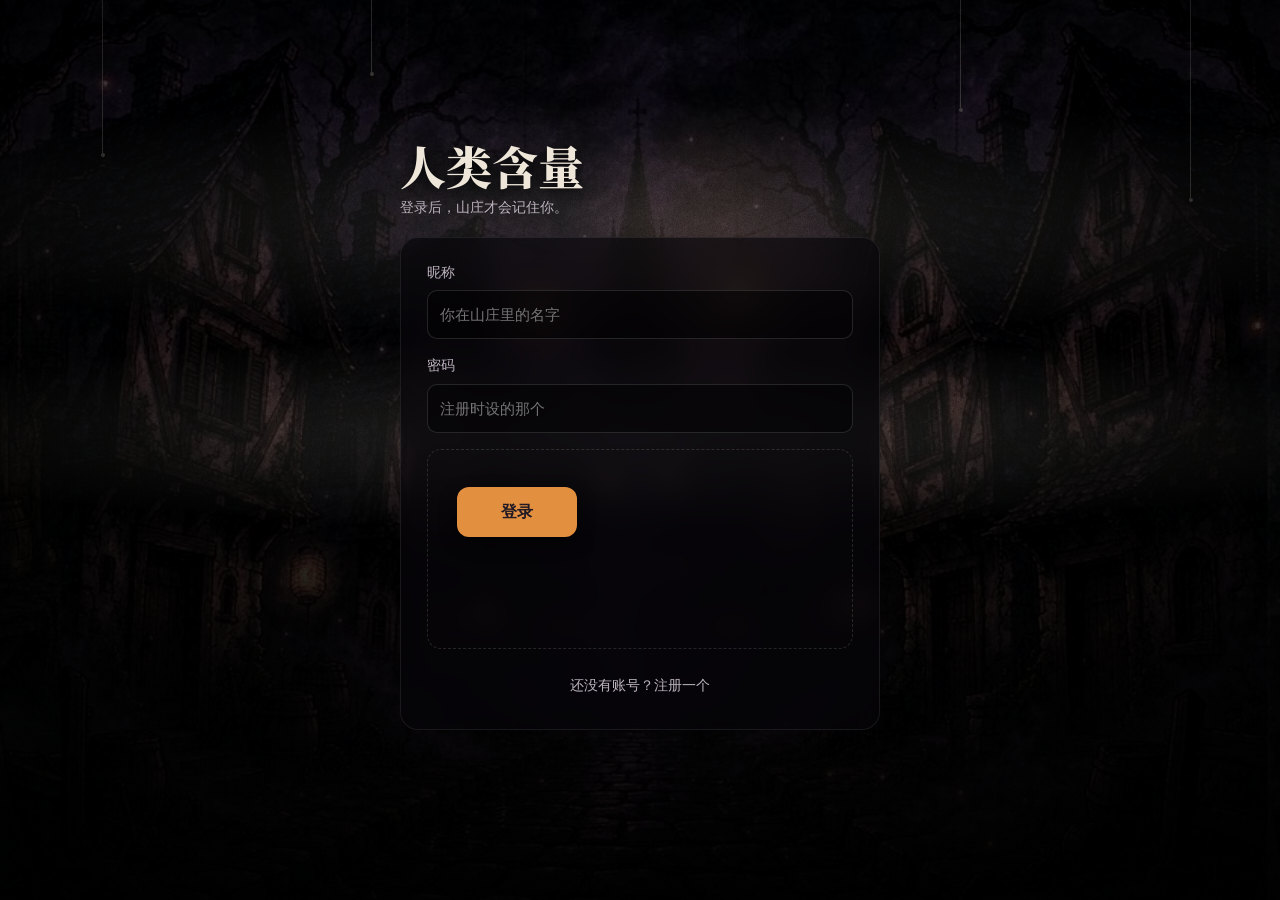
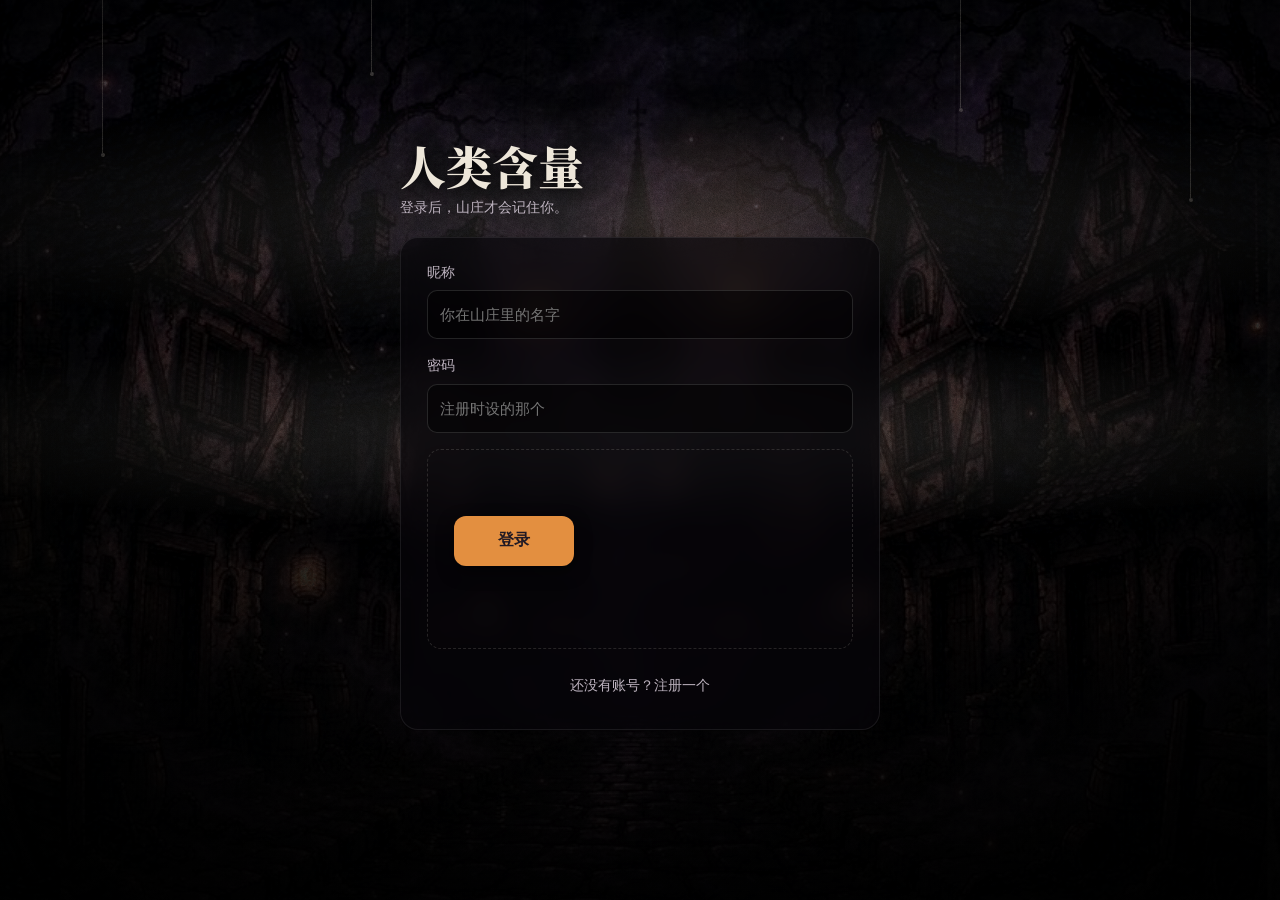
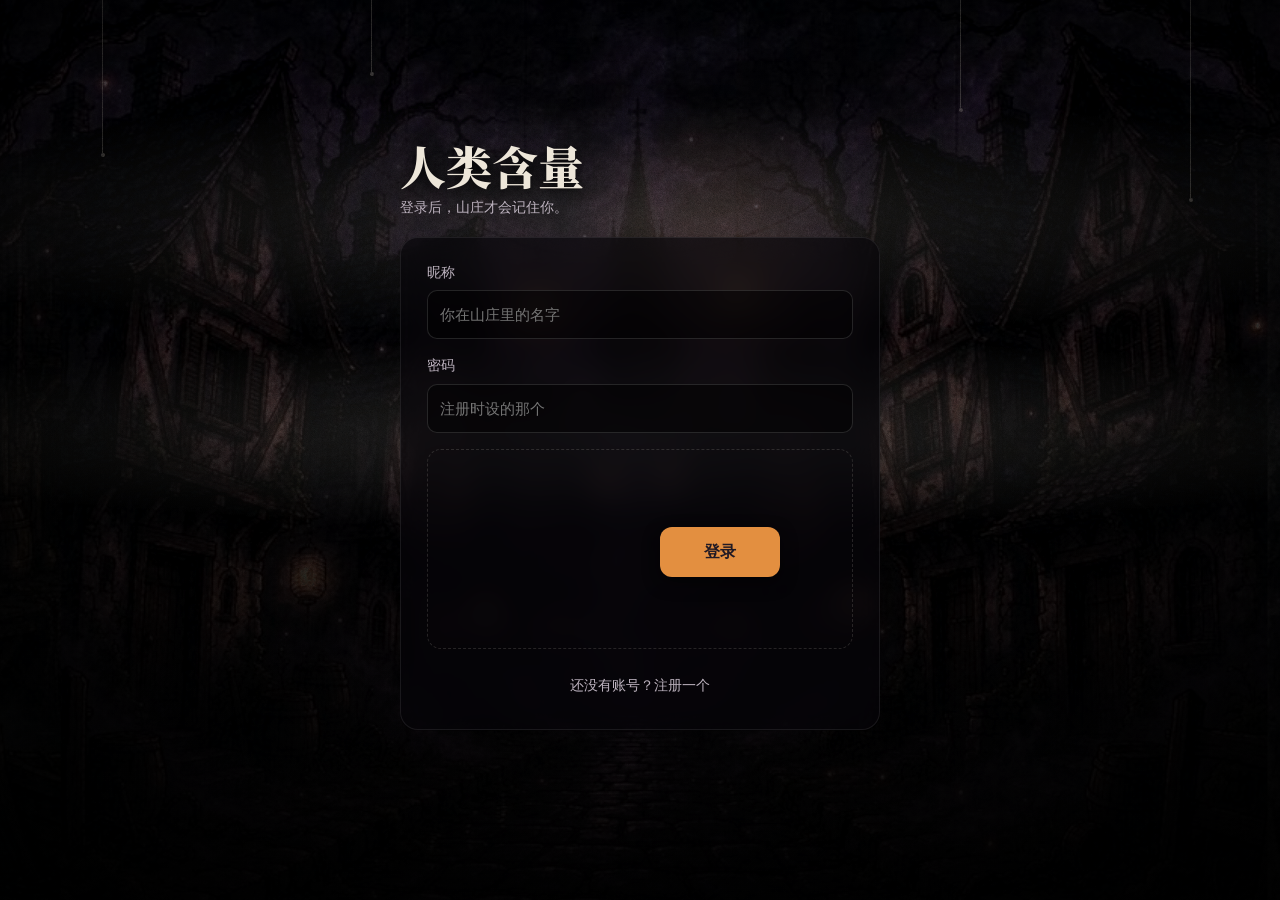
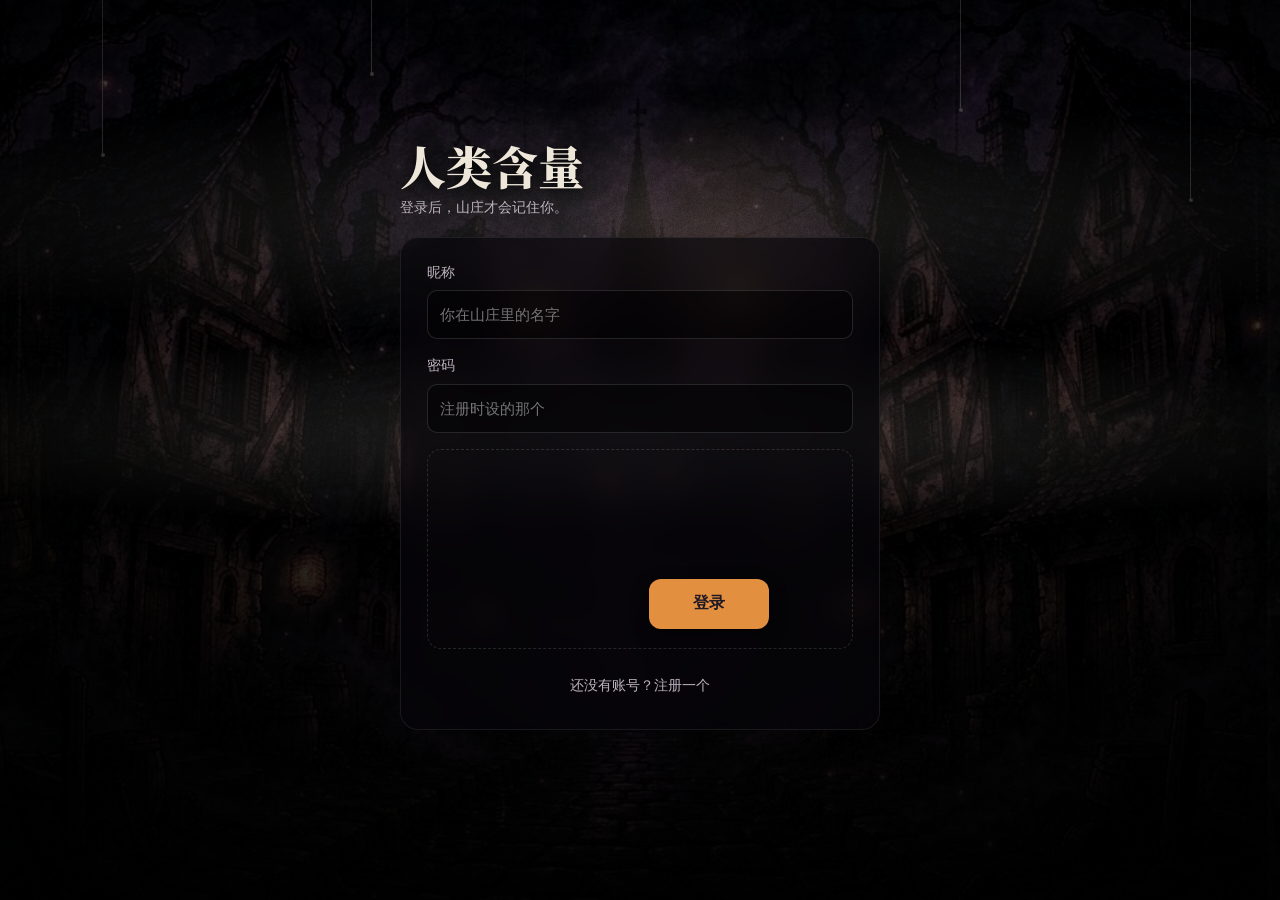
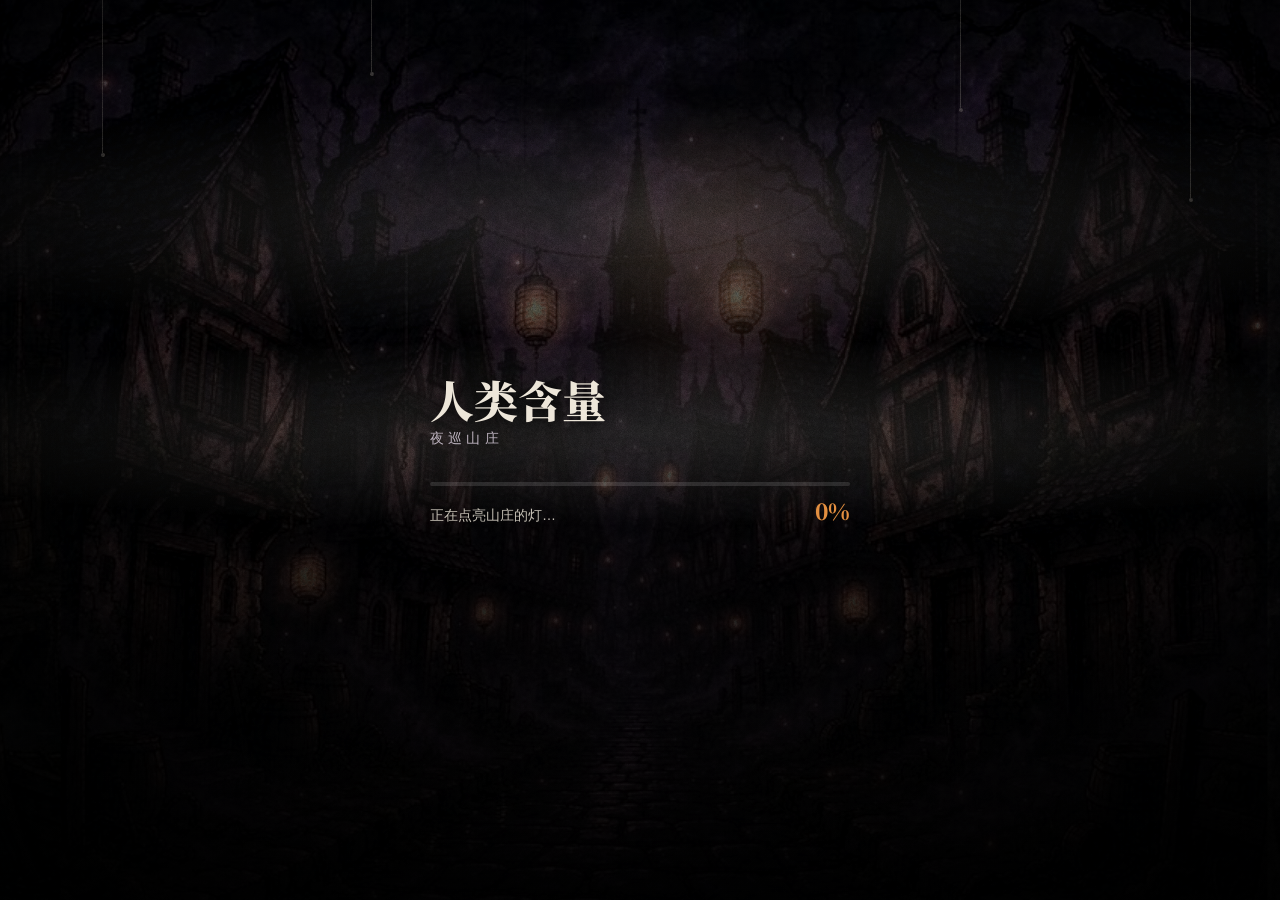
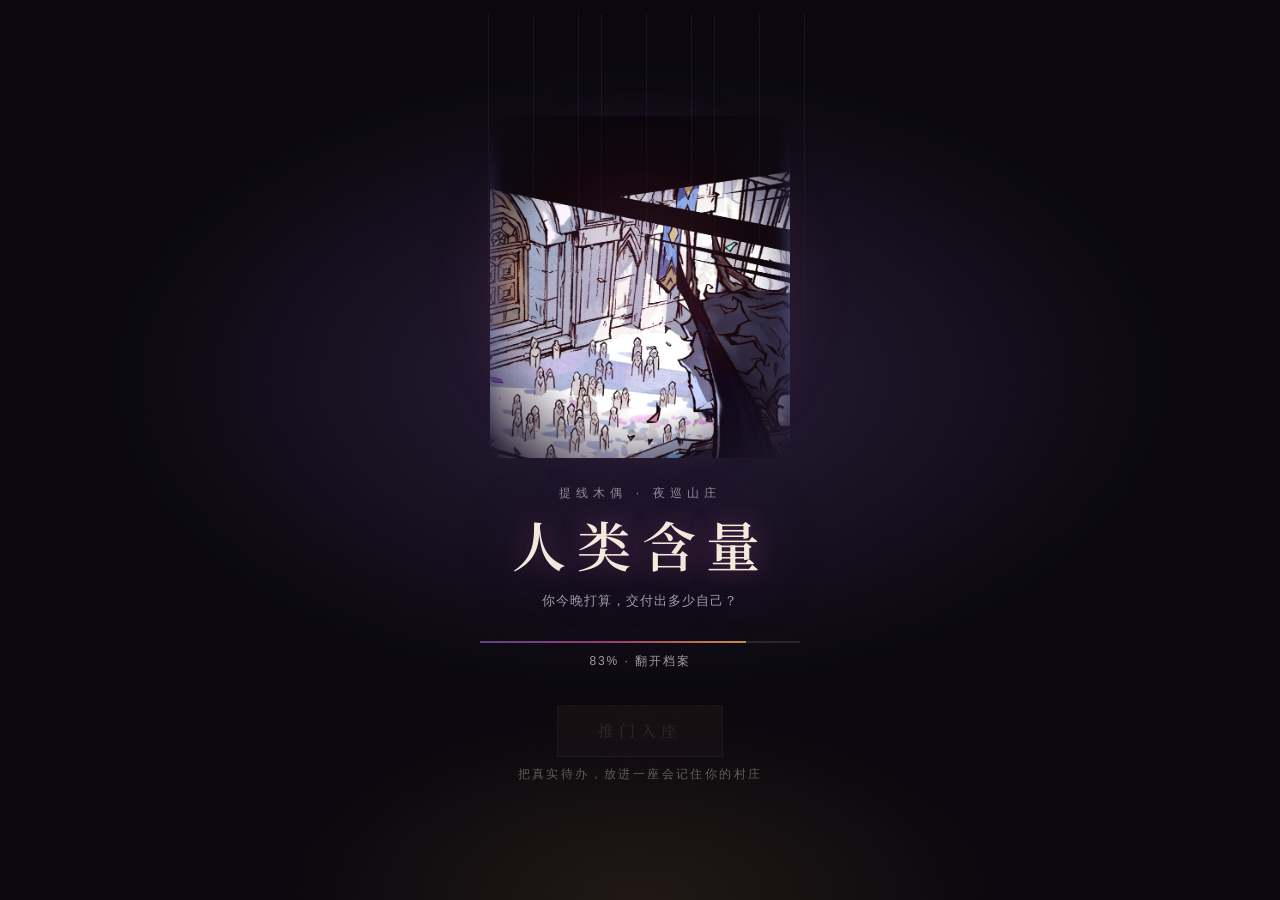
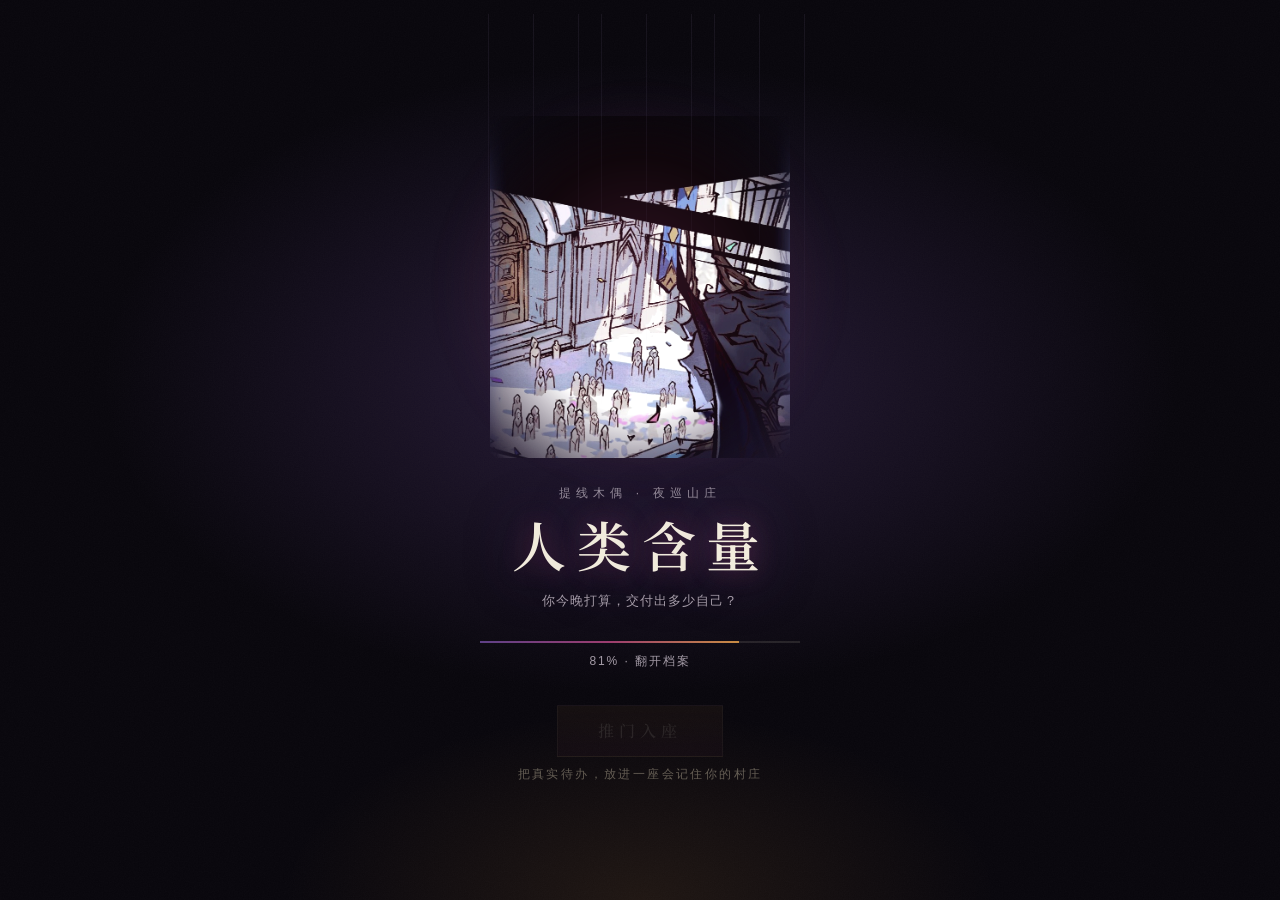
